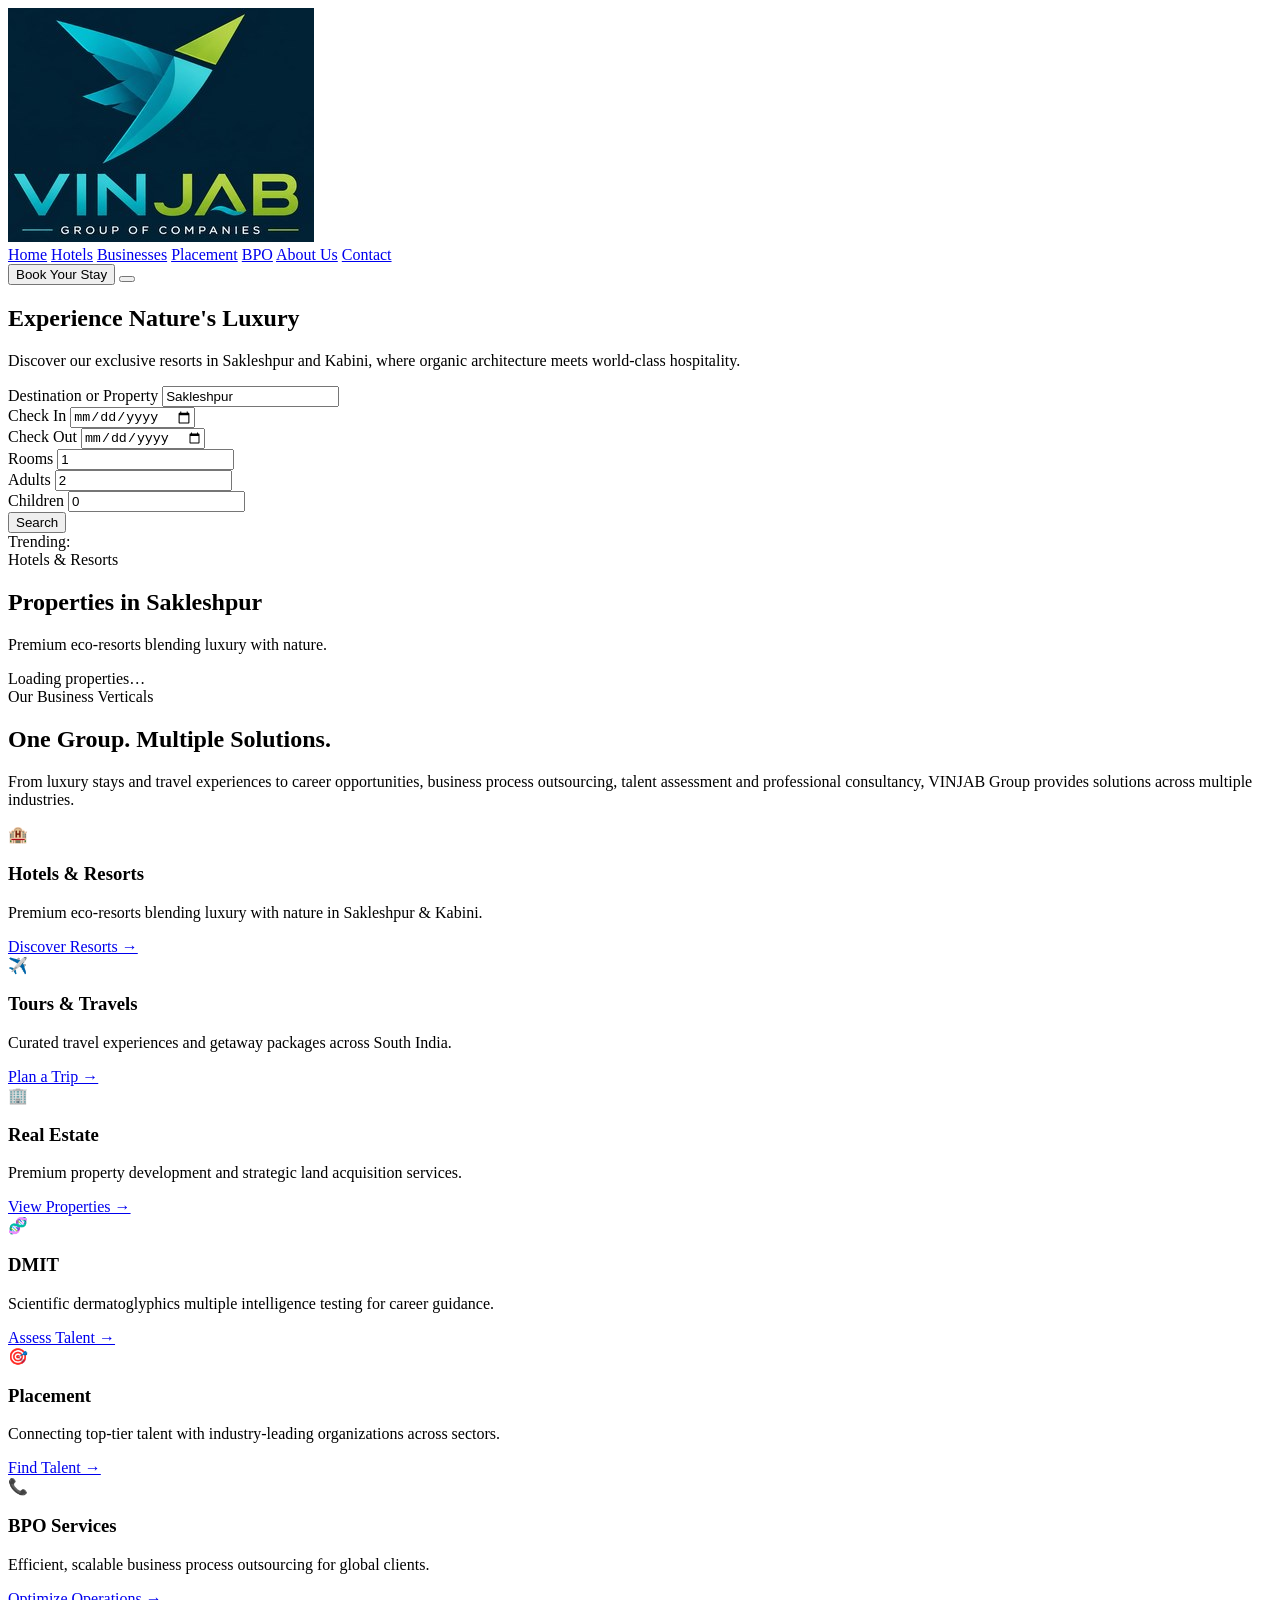
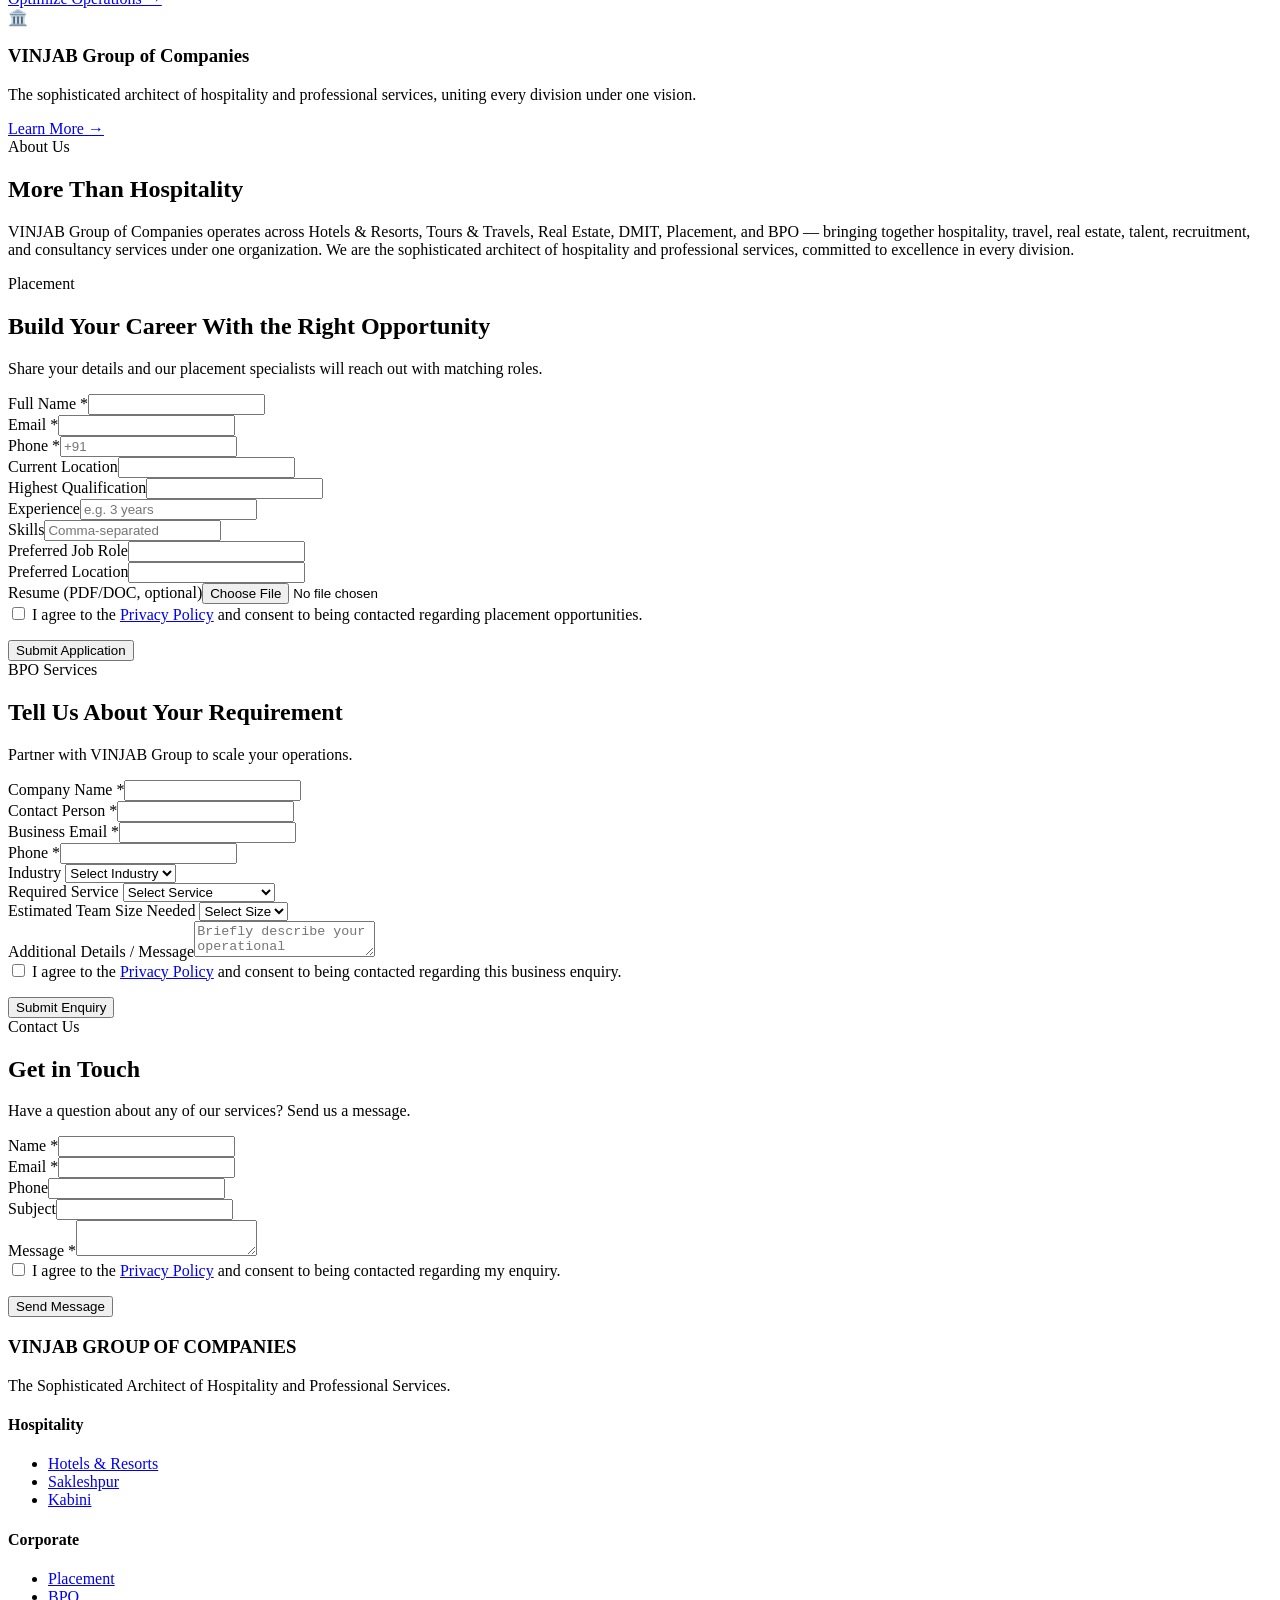
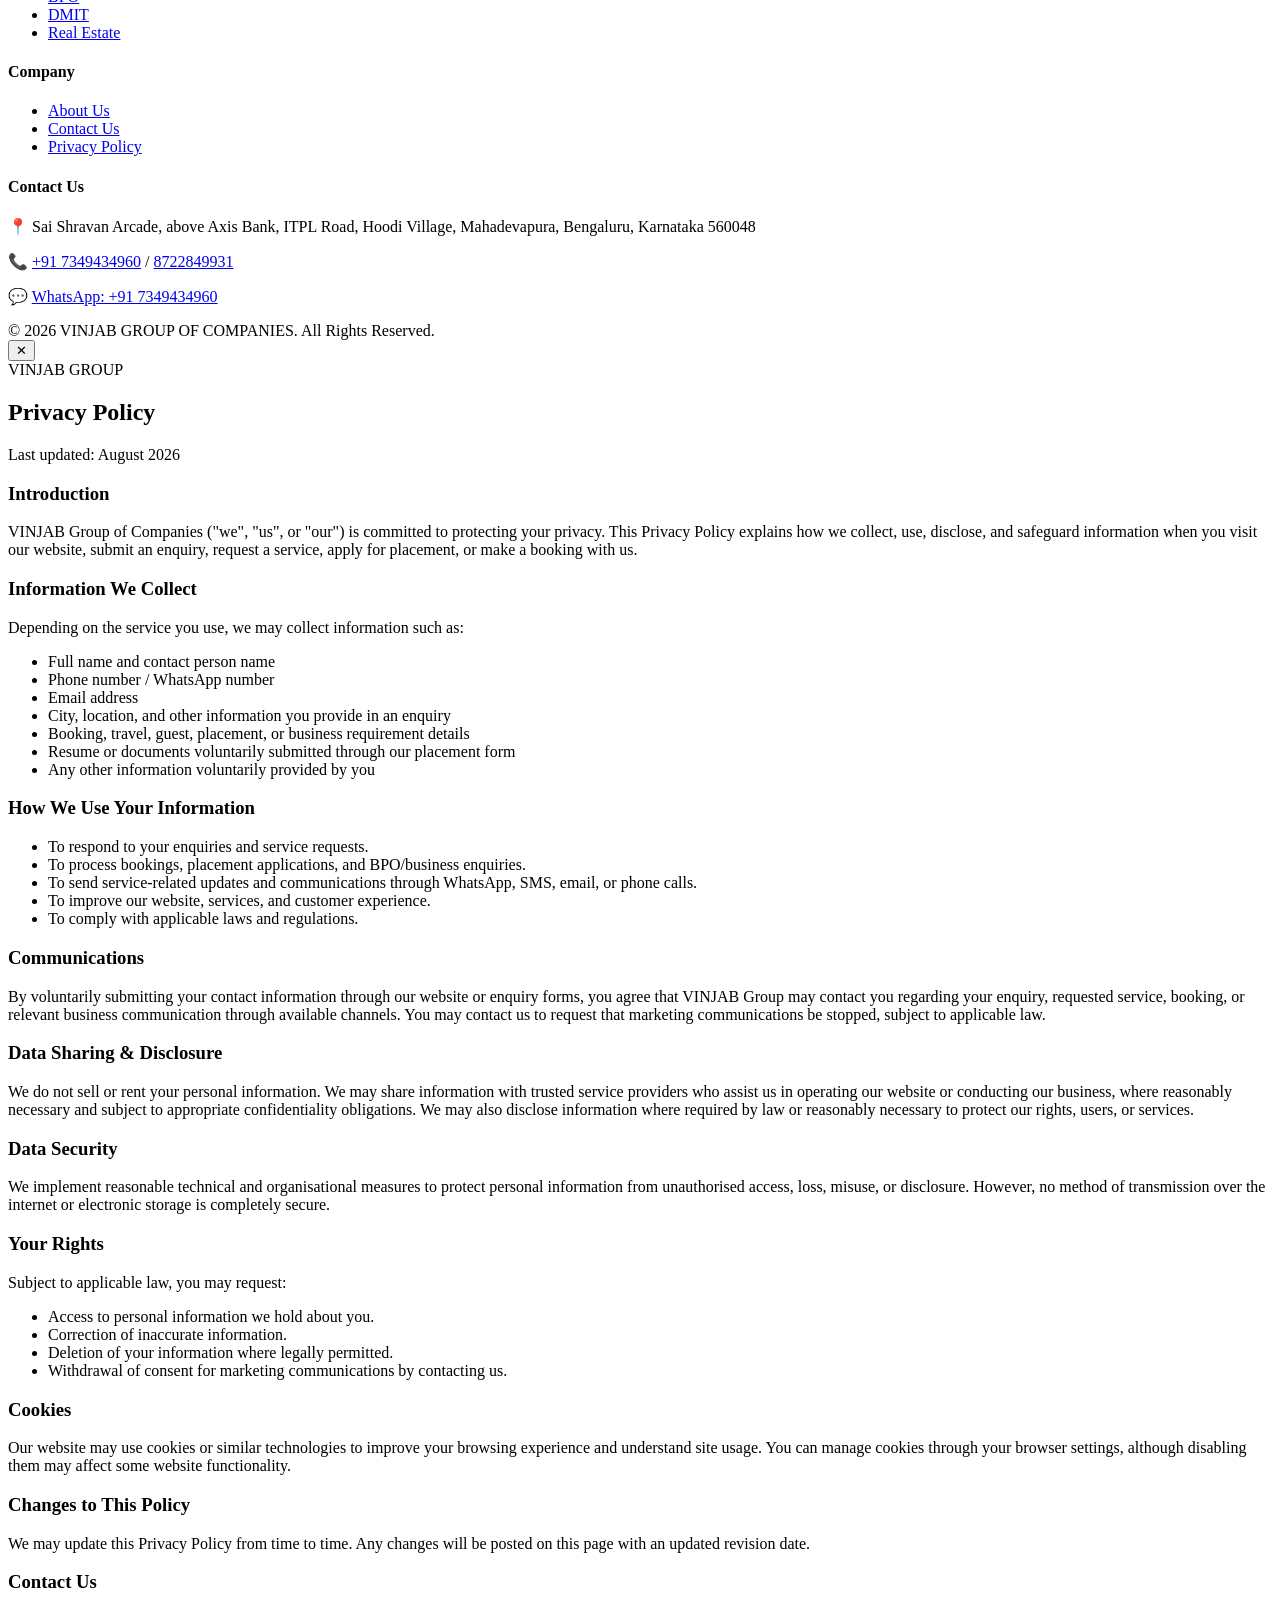
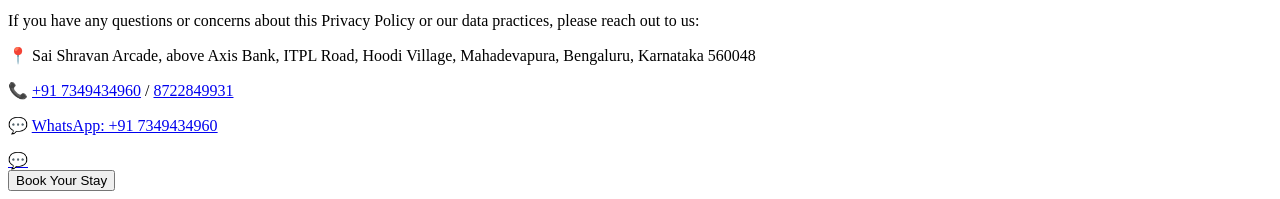
==== index.html @ 4ad4a231 "Stage 1: move frontend to Vercel" ====
<!DOCTYPE html>
<html lang="en">
<head>
  <!-- Basic SEO -->
  <meta charset="utf-8">
  <meta name="viewport" content="width=device-width, initial-scale=1">

  <title>VINJAB Group of Companies | Hotels, Resorts, Placement & BPO</title>

  <meta
    name="description"
    content="VINJAB Group of Companies operates across hotels and resorts, tours and travels, real estate, placement, BPO services and professional solutions."
  >

  <meta name="robots" content="index, follow">

  <!-- Canonical URL -->
  <link rel="canonical" href="https://www.vinjab.com/">


  <!-- VINJAB Favicon -->
<link rel="icon" type="image/png" href="/images/favicon.png">

  <!-- Open Graph -->
  <meta property="og:title" content="VINJAB Group of Companies">
  <meta
    property="og:description"
    content="Hotels, resorts, tours and travels, placement, BPO and professional business services by VINJAB Group of Companies."
  >
  <meta property="og:url" content="https://www.vinjab.com/">
  <meta property="og:type" content="website">

  <!-- Twitter / Social Sharing -->
  <meta name="twitter:card" content="summary">
  <meta name="twitter:title" content="VINJAB Group of Companies">
  <meta
    name="twitter:description"
    content="Hotels, resorts, tours and travels, placement, BPO and professional business services."
  >

  <!-- Organization structured data -->
  <script type="application/ld+json">
  {
    "@context": "https://schema.org",
    "@type": "Organization",
    "name": "VINJAB Group of Companies",
    "url": "https://www.vinjab.com/"
  }
  </script>

  <!-- Fonts -->
  <link rel="preconnect" href="https://fonts.googleapis.com">
  <link
    href="https://fonts.googleapis.com/css2?family=Playfair+Display:wght@500;600;700&family=Inter:wght@400;500;600;700&display=swap"
    rel="stylesheet"
  >

  <link rel="stylesheet" href="/styles.css">
</head>
<body>

  <!-- Hidden fields carrying marketing source/campaign params from doGet() -->
  <input type="hidden" id="urlSource" value="">
  <input type="hidden" id="urlCampaign" value="">

  <!-- ================= HEADER ================= -->
  <header class="site-header">
    <div class="container">      <div class="brand brand-with-logo" aria-label="VINJAB Group of Companies">
        <img
          class="vinjab-header-logo-full"
          src="[data-uri]"
          alt="VINJAB Group of Companies"
          draggable="false">
      </div>
      <nav class="nav-desktop" id="navDesktop">
        <a href="#home" data-section="home" class="active">Home</a>
        <a href="#hotels" data-section="hotels">Hotels</a>
        <a href="#verticals" data-section="verticals">Businesses</a>
        <a href="#placement" data-section="placement">Placement</a>
        <a href="#bpo" data-section="bpo">BPO</a>
        <a href="#about" data-section="about">About Us</a>
        <a href="#contact" data-section="contact">Contact</a>
      </nav>
      <button class="btn btn-primary" id="bookStayBtn">Book Your Stay</button>
      <button class="nav-toggle" id="navToggle" aria-label="Menu"><span></span><span></span><span></span></button>
    </div>
  </header>

  <main>
    <!-- ================= HERO + BOOKING WIDGET ================= -->
    <section class="hero" id="home">
      <div>
        <h1>Experience Nature's Luxury</h1>
        <p class="subtitle">Discover our exclusive resorts in Sakleshpur and Kabini, where organic architecture meets world-class hospitality.</p>
        <form class="booking-widget" id="searchForm" autocomplete="off">
          <div class="field autocomplete-field" style="flex: 1 1 260px;">
            <label for="destinationInput">Destination or Property</label>
            <input type="text" id="destinationInput" name="destinationInput"
                   placeholder="Search Sakleshpur, Kabini, or a property name"
                   value="Sakleshpur">
            <input type="hidden" id="selectedPropertyId" value="">
            <input type="hidden" id="selectedDestination" value="Sakleshpur">
            <div class="autocomplete-dropdown hidden" id="autocompleteDropdown"></div>
          </div>
          <div class="field">
            <label for="checkInInput">Check In</label>
            <input type="date" id="checkInInput" name="checkIn">
          </div>
          <div class="field">
            <label for="checkOutInput">Check Out</label>
            <input type="date" id="checkOutInput" name="checkOut">
          </div>
          <div class="field" style="flex: 0 0 110px;">
            <label for="roomsInput">Rooms</label>
            <input type="number" id="roomsInput" min="1" value="1">
          </div>
          <div class="field" style="flex: 0 0 110px;">
            <label for="adultsInput">Adults</label>
            <input type="number" id="adultsInput" min="1" value="2">
          </div>
          <div class="field" style="flex: 0 0 110px;">
            <label for="childrenInput">Children</label>
            <input type="number" id="childrenInput" min="0" value="0">
          </div>
          <button type="submit" class="btn btn-primary">Search</button>
        </form>
      </div>
    </section>

    <!-- ================= TRENDING SEARCHES ================= -->
    <section class="trending-bar">
      <div class="container">
        <span class="trending-label">Trending:</span>
        <div id="trendingChips"></div>
      </div>
    </section>

    <!-- ================= RESORT RESULTS ================= -->
    <section class="page-section" id="hotels">
      <div class="section-header">
        <span class="eyebrow">Hotels &amp; Resorts</span>
        <h2 id="resultsHeading">Properties in Sakleshpur</h2>
        <p id="resultsSubheading">Premium eco-resorts blending luxury with nature.</p>
      </div>
      <div class="resort-grid" id="resortGrid">
        <div class="empty-state">Loading properties…</div>
      </div>
    </section>

    <!-- ================= BUSINESS VERTICALS ================= -->
    <section class="page-section section-alt" id="verticals">
      <div class="section-header">
        <span class="eyebrow">Our Business Verticals</span>
        <h2>One Group. Multiple Solutions.</h2>
        <p>From luxury stays and travel experiences to career opportunities, business process outsourcing, talent assessment and professional consultancy, VINJAB Group provides solutions across multiple industries.</p>
      </div>
      <div class="bento-grid">
        <div class="bento-card featured">
          <div class="bento-icon">🏨</div>
          <h3>Hotels &amp; Resorts</h3>
          <p>Premium eco-resorts blending luxury with nature in Sakleshpur &amp; Kabini.</p>
          <a class="btn-link" href="#hotels" data-section="hotels">Discover Resorts →</a>
        </div>
        <div class="bento-card">
          <div class="bento-icon">✈️</div>
          <h3>Tours &amp; Travels</h3>
          <p>Curated travel experiences and getaway packages across South India.</p>
          <a class="btn-link" href="#contact" data-service="TOURS_TRAVELS" data-section="contact">Plan a Trip →</a>
        </div>
        <div class="bento-card">
          <div class="bento-icon">🏢</div>
          <h3>Real Estate</h3>
          <p>Premium property development and strategic land acquisition services.</p>
          <a class="btn-link" href="#contact" data-service="REAL_ESTATE" data-section="contact">View Properties →</a>
        </div>
        <div class="bento-card">
          <div class="bento-icon">🧬</div>
          <h3>DMIT</h3>
          <p>Scientific dermatoglyphics multiple intelligence testing for career guidance.</p>
          <a class="btn-link" href="#contact" data-service="DMIT" data-section="contact">Assess Talent →</a>
        </div>
        <div class="bento-card">
          <div class="bento-icon">🎯</div>
          <h3>Placement</h3>
          <p>Connecting top-tier talent with industry-leading organizations across sectors.</p>
          <a class="btn-link" href="#placement" data-section="placement">Find Talent →</a>
        </div>
        <div class="bento-card">
          <div class="bento-icon">📞</div>
          <h3>BPO Services</h3>
          <p>Efficient, scalable business process outsourcing for global clients.</p>
          <a class="btn-link" href="#bpo" data-section="bpo">Optimize Operations →</a>
        </div>
        <div class="bento-card">
          <div class="bento-icon">🏛️</div>
          <h3>VINJAB Group of Companies</h3>
          <p>The sophisticated architect of hospitality and professional services, uniting every division under one vision.</p>
          <a class="btn-link" href="#about" data-section="about">Learn More →</a>
        </div>
      </div>
    </section>

    <!-- ================= ABOUT US ================= -->
    <section class="page-section" id="about">
      <div class="section-header">
        <span class="eyebrow">About Us</span>
        <h2>More Than Hospitality</h2>
        <p>VINJAB Group of Companies operates across Hotels &amp; Resorts, Tours &amp; Travels, Real Estate, DMIT, Placement, and BPO — bringing together hospitality, travel, real estate, talent, recruitment, and consultancy services under one organization. We are the sophisticated architect of hospitality and professional services, committed to excellence in every division.</p>
      </div>
    </section>

    <!-- ================= PLACEMENT LEAD FORM ================= -->
    <section class="page-section section-alt" id="placement">
      <div class="section-header">
        <span class="eyebrow">Placement</span>
        <h2>Build Your Career With the Right Opportunity</h2>
        <p>Share your details and our placement specialists will reach out with matching roles.</p>
      </div>
      <form class="form-card" id="placementForm">
        <div class="form-grid">
          <div class="form-group"><label>Full Name *</label><input type="text" name="fullName" required></div>
          <div class="form-group"><label>Email *</label><input type="email" name="email" required></div>
          <div class="form-group"><label>Phone *</label><input type="tel" name="phone" placeholder="+91" required></div>
          <div class="form-group"><label>Current Location</label><input type="text" name="currentLocation"></div>
          <div class="form-group"><label>Highest Qualification</label><input type="text" name="qualification"></div>
          <div class="form-group"><label>Experience</label><input type="text" name="experience" placeholder="e.g. 3 years"></div>
          <div class="form-group full"><label>Skills</label><input type="text" name="skills" placeholder="Comma-separated"></div>
          <div class="form-group"><label>Preferred Job Role</label><input type="text" name="preferredRole"></div>
          <div class="form-group"><label>Preferred Location</label><input type="text" name="preferredLocation"></div>
          <div class="form-group full"><label>Resume (PDF/DOC, optional)</label><input type="file" name="resume" accept=".pdf,.doc,.docx"></div>
        </div>
        <div class="form-error" id="placementError"></div>
        <div class="consent-row">
          <input type="checkbox" id="placementPrivacyConsent" name="privacyConsent" required>
          <label for="placementPrivacyConsent">
            I agree to the <a href="#privacy-policy" class="privacy-link js-open-privacy">Privacy Policy</a> and consent to being contacted regarding placement opportunities.
          </label>
        </div>
        <button type="submit" class="btn btn-primary btn-block btn-lg" style="margin-top:16px;">Submit Application</button>
      </form>
    </section>

    <!-- ================= BPO LEAD FORM ================= -->
    <section class="page-section" id="bpo">
      <div class="section-header">
        <span class="eyebrow">BPO Services</span>
        <h2>Tell Us About Your Requirement</h2>
        <p>Partner with VINJAB Group to scale your operations.</p>
      </div>
      <form class="form-card" id="bpoForm">
        <div class="form-grid">
          <div class="form-group"><label>Company Name *</label><input type="text" name="companyName" required></div>
          <div class="form-group"><label>Contact Person *</label><input type="text" name="contactPerson" required></div>
          <div class="form-group"><label>Business Email *</label><input type="email" name="businessEmail" required></div>
          <div class="form-group"><label>Phone *</label><input type="tel" name="phone" required></div>
          <div class="form-group">
            <label>Industry</label>
            <select name="industry">
              <option value="">Select Industry</option>
              <option>Retail</option><option>Healthcare</option><option>Finance</option>
              <option>Technology</option><option>Hospitality</option><option>Other</option>
            </select>
          </div>
          <div class="form-group">
            <label>Required Service</label>
            <select name="requiredService">
              <option value="">Select Service</option>
              <option>Customer Support</option><option>Voice Process</option>
              <option>Non-Voice Process</option><option>Back Office</option>
              <option>Data Processing</option><option>Process Management</option>
            </select>
          </div>
          <div class="form-group full">
            <label>Estimated Team Size Needed</label>
            <select name="teamSize">
              <option value="">Select Size</option>
              <option>1–5</option><option>6–20</option><option>21–50</option><option>50+</option>
            </select>
          </div>
          <div class="form-group full"><label>Additional Details / Message</label><textarea name="message" placeholder="Briefly describe your operational challenges and objectives..."></textarea></div>
        </div>
        <div class="form-error" id="bpoError"></div>
        <div class="consent-row">
          <input type="checkbox" id="bpoPrivacyConsent" name="privacyConsent" required>
          <label for="bpoPrivacyConsent">
            I agree to the <a href="#privacy-policy" class="privacy-link js-open-privacy">Privacy Policy</a> and consent to being contacted regarding this business enquiry.
          </label>
        </div>
        <button type="submit" class="btn btn-primary btn-block btn-lg" style="margin-top:16px;">Submit Enquiry</button>
      </form>
    </section>

    <!-- ================= CONTACT US ================= -->
    <section class="page-section section-alt" id="contact">
      <div class="section-header">
        <span class="eyebrow">Contact Us</span>
        <h2>Get in Touch</h2>
        <p>Have a question about any of our services? Send us a message.</p>
      </div>
      <form class="form-card" id="contactForm">
        <div class="form-grid">
          <div class="form-group"><label>Name *</label><input type="text" name="name" required></div>
          <div class="form-group"><label>Email *</label><input type="email" name="email" required></div>
          <div class="form-group"><label>Phone</label><input type="tel" name="phone"></div>
          <div class="form-group"><label>Subject</label><input type="text" name="subject"></div>
          <div class="form-group full"><label>Message *</label><textarea name="message" required></textarea></div>
        </div>
        <div class="form-error" id="contactError"></div>
        <div class="consent-row">
          <input type="checkbox" id="contactPrivacyConsent" name="privacyConsent" required>
          <label for="contactPrivacyConsent">
            I agree to the <a href="#privacy-policy" class="privacy-link js-open-privacy">Privacy Policy</a> and consent to being contacted regarding my enquiry.
          </label>
        </div>
        <button type="submit" class="btn btn-primary btn-block btn-lg" style="margin-top:16px;">Send Message</button>
      </form>
    </section>
  </main>

  <!-- ================= FOOTER ================= -->
  <footer class="site-footer">
    <div class="footer-grid">
      <div class="footer-brand">
        <h3>VINJAB GROUP OF COMPANIES</h3>
        <p>The Sophisticated Architect of Hospitality and Professional Services.</p>
      </div>

      <div>
        <h4>Hospitality</h4>
        <ul>
          <li><a href="#hotels" data-section="hotels">Hotels &amp; Resorts</a></li>
          <li><a href="#hotels" data-section="hotels" data-destination="Sakleshpur">Sakleshpur</a></li>
          <li><a href="#hotels" data-section="hotels" data-destination="Kabini">Kabini</a></li>
        </ul>
      </div>

      <div>
        <h4>Corporate</h4>
        <ul>
          <li><a href="#placement" data-section="placement">Placement</a></li>
          <li><a href="#bpo" data-section="bpo">BPO</a></li>
          <li><a href="#verticals" data-section="verticals">DMIT</a></li>
          <li><a href="#verticals" data-section="verticals">Real Estate</a></li>
        </ul>
      </div>

      <div>
        <h4>Company</h4>
        <ul>
          <li><a href="#about" data-section="about">About Us</a></li>
          <li><a href="#contact" data-section="contact">Contact Us</a></li>
          <li><a href="#privacy-policy" class="js-open-privacy">Privacy Policy</a></li>
        </ul>
      </div>

      <div class="footer-contact">
        <h4>Contact Us</h4>
        <p><span class="footer-contact-icon">📍</span> Sai Shravan Arcade, above Axis Bank, ITPL Road, Hoodi Village, Mahadevapura, Bengaluru, Karnataka 560048</p>
        <p><span class="footer-contact-icon">📞</span> <a href="tel:+917349434960">+91 7349434960</a> / <a href="tel:+918722849931">8722849931</a></p>
        <p><span class="footer-contact-icon">💬</span> <a href="https://wa.me/917349434960" target="_blank" rel="noopener">WhatsApp: +91 7349434960</a></p>
      </div>
    </div>

    <div class="footer-bottom">© 2026 VINJAB GROUP OF COMPANIES. All Rights Reserved.</div>
  </footer>

  <!-- ================= PRIVACY POLICY MODAL ================= -->
  <div class="privacy-modal-overlay hidden" id="privacyModalOverlay" role="dialog" aria-modal="true" aria-labelledby="privacyModalTitle">
    <div class="privacy-modal">
      <button class="privacy-modal-close" id="closePrivacyModal" aria-label="Close Privacy Policy">✕</button>

      <div class="privacy-modal-header">
        <span class="eyebrow">VINJAB GROUP</span>
        <h2 id="privacyModalTitle">Privacy Policy</h2>
        <p>Last updated: August 2026</p>
      </div>

      <div class="privacy-content">
        <section>
          <h3>Introduction</h3>
          <p>
            VINJAB Group of Companies ("we", "us", or "our") is committed to protecting your privacy.
            This Privacy Policy explains how we collect, use, disclose, and safeguard information when
            you visit our website, submit an enquiry, request a service, apply for placement, or make
            a booking with us.
          </p>
        </section>

        <section>
          <h3>Information We Collect</h3>
          <p>Depending on the service you use, we may collect information such as:</p>
          <ul>
            <li>Full name and contact person name</li>
            <li>Phone number / WhatsApp number</li>
            <li>Email address</li>
            <li>City, location, and other information you provide in an enquiry</li>
            <li>Booking, travel, guest, placement, or business requirement details</li>
            <li>Resume or documents voluntarily submitted through our placement form</li>
            <li>Any other information voluntarily provided by you</li>
          </ul>
        </section>

        <section>
          <h3>How We Use Your Information</h3>
          <ul>
            <li>To respond to your enquiries and service requests.</li>
            <li>To process bookings, placement applications, and BPO/business enquiries.</li>
            <li>To send service-related updates and communications through WhatsApp, SMS, email, or phone calls.</li>
            <li>To improve our website, services, and customer experience.</li>
            <li>To comply with applicable laws and regulations.</li>
          </ul>
        </section>

        <section>
          <h3>Communications</h3>
          <p>
            By voluntarily submitting your contact information through our website or enquiry forms,
            you agree that VINJAB Group may contact you regarding your enquiry, requested service,
            booking, or relevant business communication through available channels. You may contact
            us to request that marketing communications be stopped, subject to applicable law.
          </p>
        </section>

        <section>
          <h3>Data Sharing &amp; Disclosure</h3>
          <p>
            We do not sell or rent your personal information. We may share information with trusted
            service providers who assist us in operating our website or conducting our business,
            where reasonably necessary and subject to appropriate confidentiality obligations.
            We may also disclose information where required by law or reasonably necessary to protect
            our rights, users, or services.
          </p>
        </section>

        <section>
          <h3>Data Security</h3>
          <p>
            We implement reasonable technical and organisational measures to protect personal
            information from unauthorised access, loss, misuse, or disclosure. However, no method of
            transmission over the internet or electronic storage is completely secure.
          </p>
        </section>

        <section>
          <h3>Your Rights</h3>
          <p>Subject to applicable law, you may request:</p>
          <ul>
            <li>Access to personal information we hold about you.</li>
            <li>Correction of inaccurate information.</li>
            <li>Deletion of your information where legally permitted.</li>
            <li>Withdrawal of consent for marketing communications by contacting us.</li>
          </ul>
        </section>

        <section>
          <h3>Cookies</h3>
          <p>
            Our website may use cookies or similar technologies to improve your browsing experience
            and understand site usage. You can manage cookies through your browser settings, although
            disabling them may affect some website functionality.
          </p>
        </section>

        <section>
          <h3>Changes to This Policy</h3>
          <p>
            We may update this Privacy Policy from time to time. Any changes will be posted on this
            page with an updated revision date.
          </p>
        </section>

        <section class="privacy-contact-box">
          <h3>Contact Us</h3>
          <p>If you have any questions or concerns about this Privacy Policy or our data practices, please reach out to us:</p>
          <p>📍 Sai Shravan Arcade, above Axis Bank, ITPL Road, Hoodi Village, Mahadevapura, Bengaluru, Karnataka 560048</p>
          <p>📞 <a href="tel:+917349434960">+91 7349434960</a> / <a href="tel:+918722849931">8722849931</a></p>
          <p>💬 <a href="https://wa.me/917349434960" target="_blank" rel="noopener">WhatsApp: +91 7349434960</a></p>
        </section>
      </div>
    </div>
  </div>

  <!-- ================= WHATSAPP FAB ================= -->
  <a class="whatsapp-fab" id="whatsappFab" href="#" target="_blank" rel="noopener" aria-label="Chat on WhatsApp">💬</a>

  <!-- ================= STICKY MOBILE CTA ================= -->
  <div class="sticky-cta">
    <button class="btn btn-primary btn-block" id="stickyBookBtn">Book Your Stay</button>
  </div>

  <!-- ================= RESORT DETAILS MODAL ================= -->
  <div class="modal-overlay hidden" id="resortModalOverlay">
    <div class="modal" id="resortModal"></div>
  </div>

  <!-- ================= BOOKING FLOW MODAL ================= -->
  <div class="modal-overlay hidden" id="bookingModalOverlay">
    <div class="modal" id="bookingModal"></div>
  </div>

  <div id="toastContainer"></div>

  <script src="/app.js" defer></script>
</body>
</html>
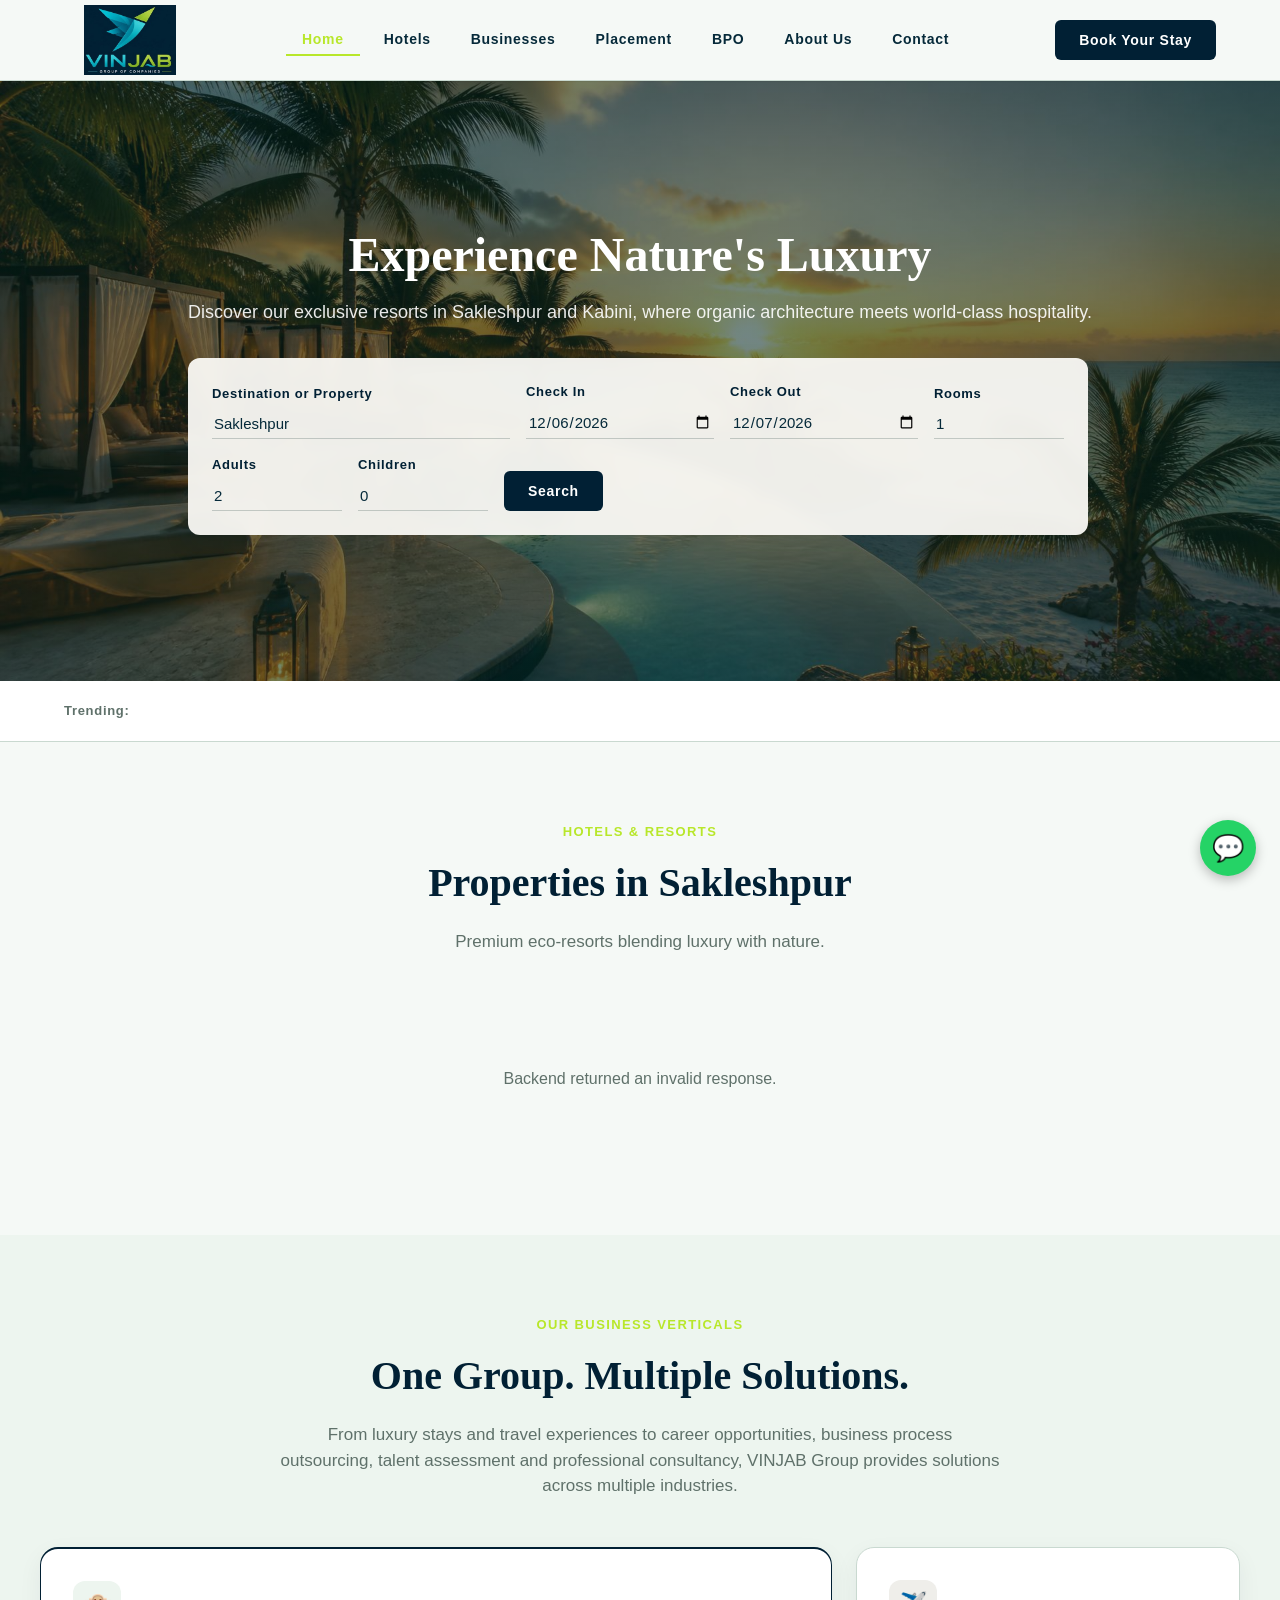
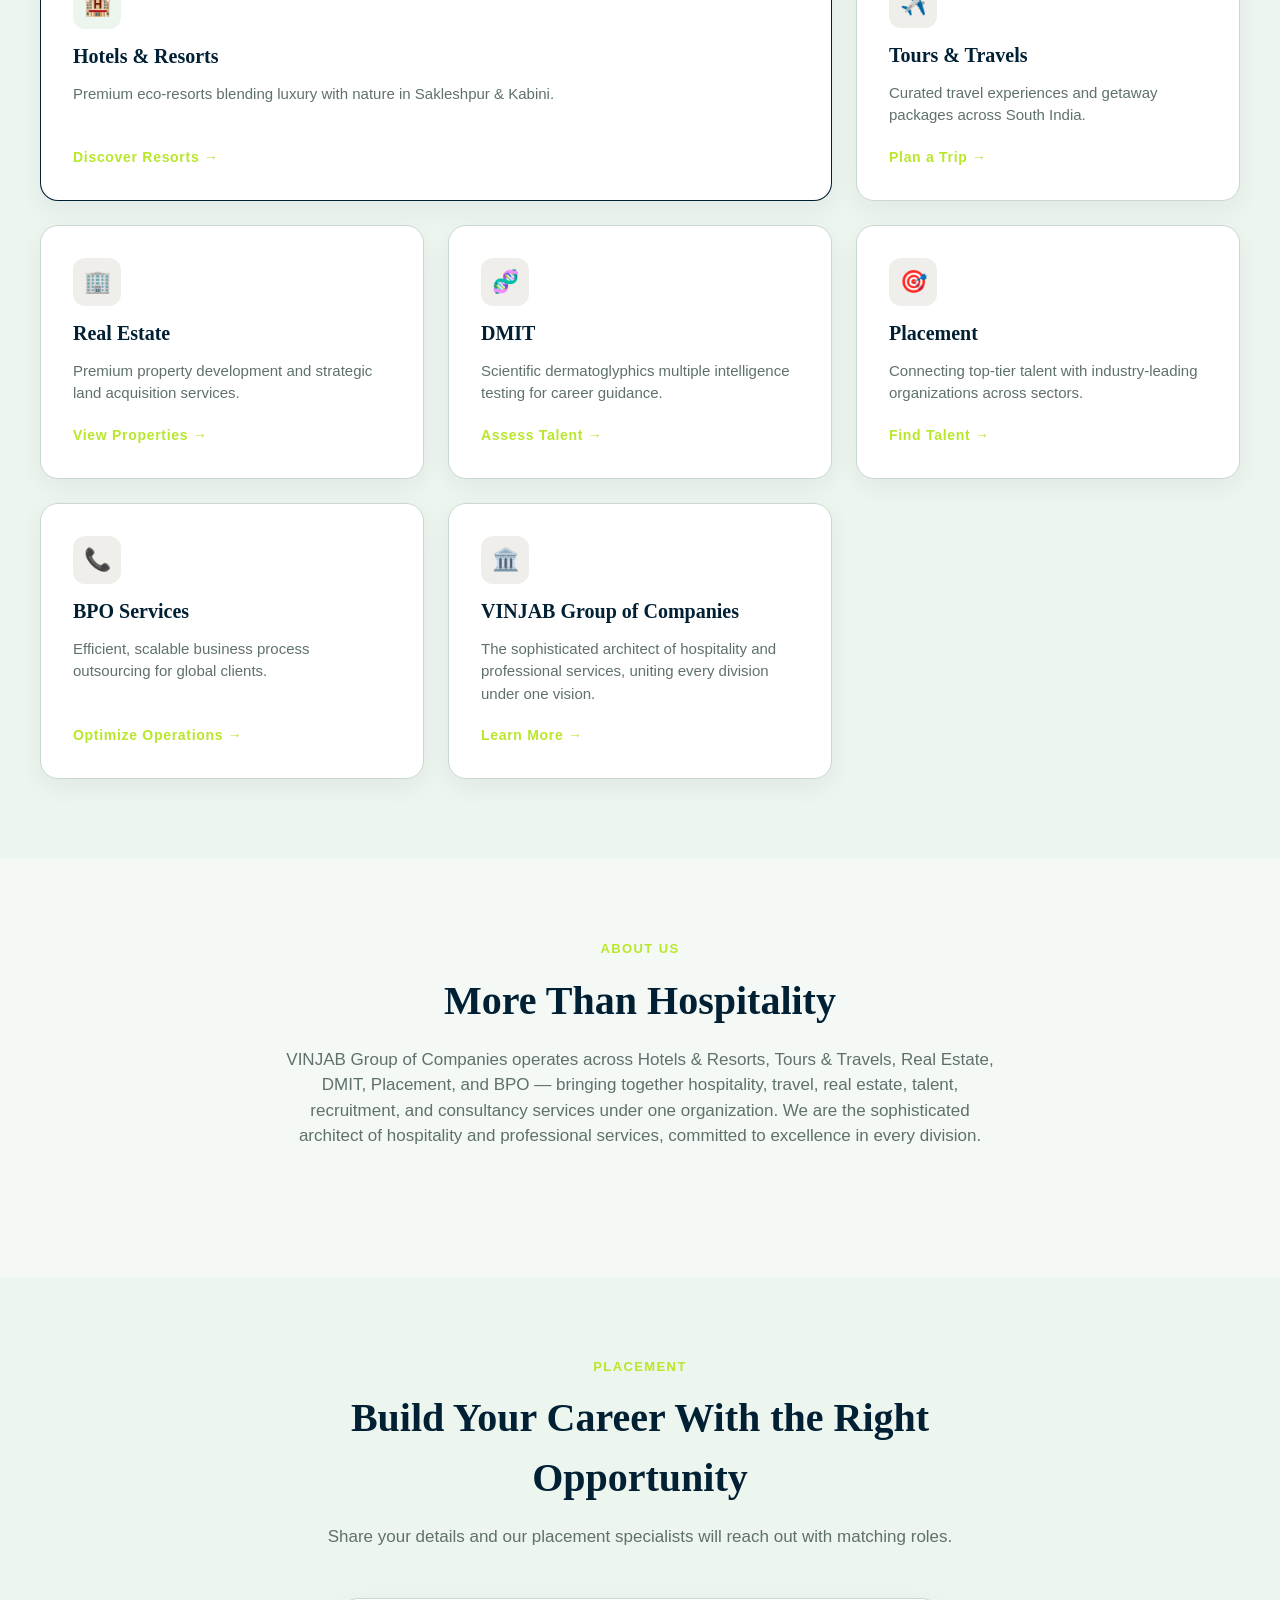
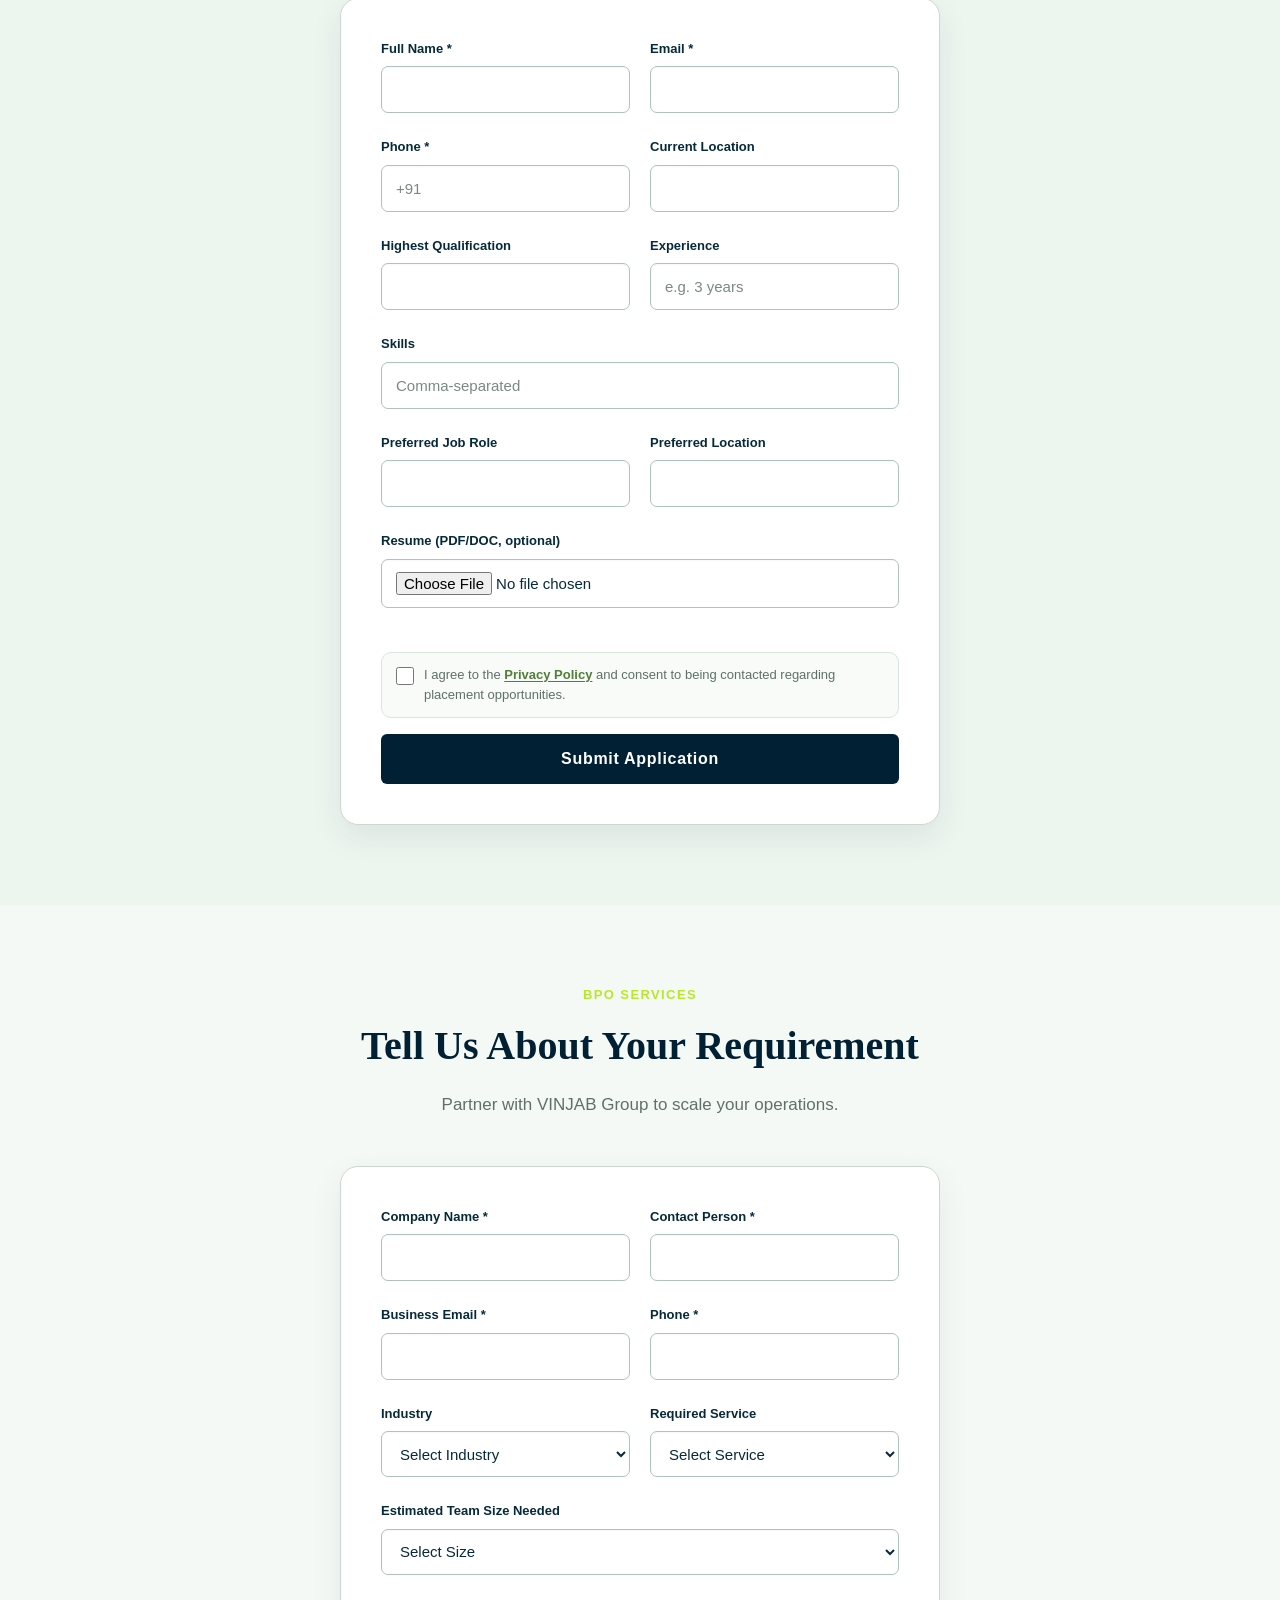
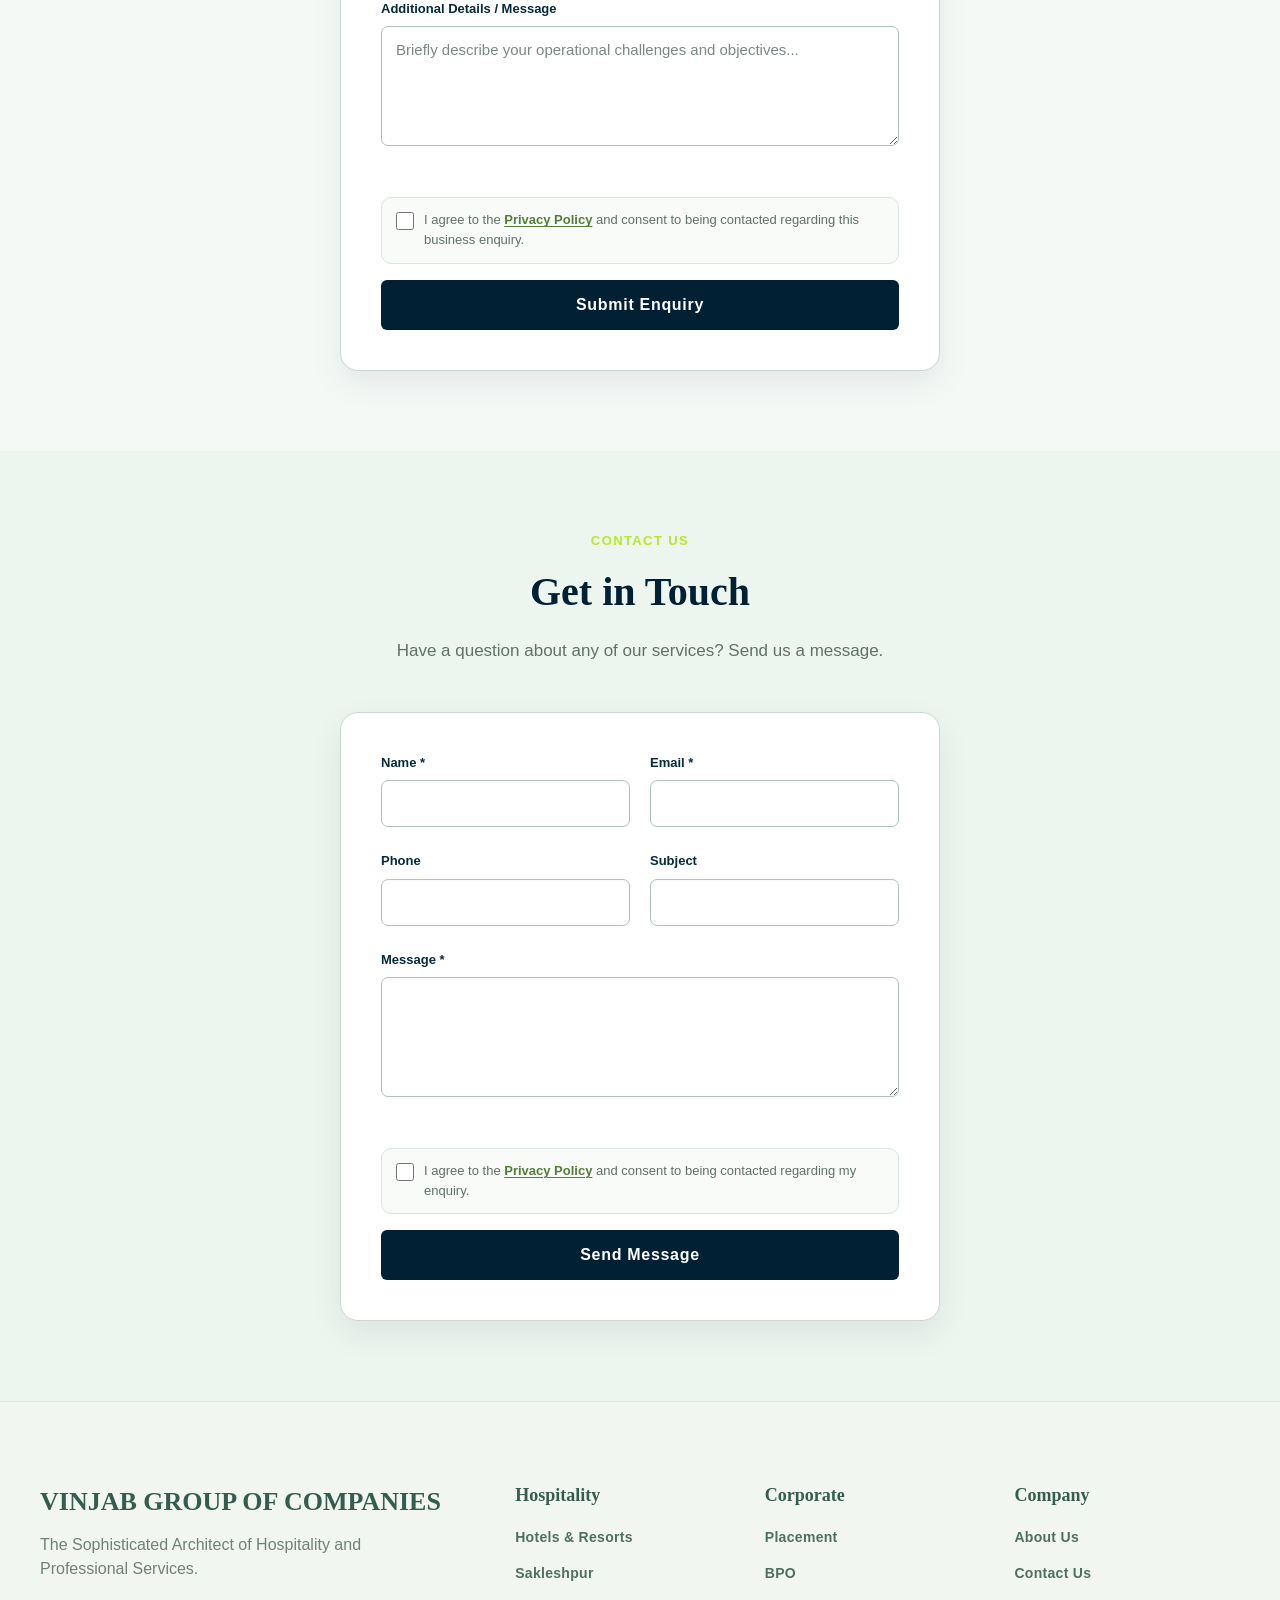
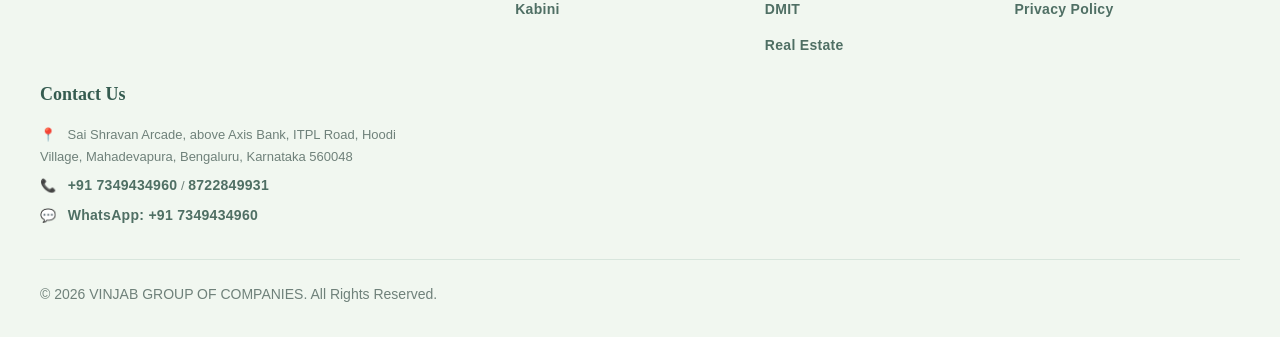
==== commit 44b63fbf: "Update index.html" ====
--- a/index.html
+++ b/index.html
@@ -19,7 +19,9 @@
 
 
   <!-- VINJAB Favicon -->
-<link rel="icon" type="image/png" href="/images/favicon.png">
+
+<link rel="icon" type="image/png" href="/favicon.png">
+<link rel="shortcut icon" type="image/png" href="/favicon.png">
 
   <!-- Open Graph -->
   <meta property="og:title" content="VINJAB Group of Companies">
--- a/styles.css
+++ b/styles.css
@@ -0,0 +1,1475 @@
+  :root {
+    --color-primary: #012034;
+    --color-primary-dark: #001522;
+
+    --color-cyan: #16D9E5;
+    --color-lime: #B8E72A;
+
+    --color-accent: #B8E72A;
+
+    --color-bg: #F5F9F6;
+    --color-surface: #FFFFFF;
+
+    --color-text: #062A3A;
+    --color-text-soft: #5F716A;
+
+    --color-border: #C9D9D0;
+
+    --success: #168A62;
+    --danger: #C0392B;
+
+    --font-heading: 'Playfair Display', Georgia, serif;
+    --font-body: 'Montserrat', Arial, sans-serif;
+
+    --bg-page: #F5F9F6;
+    --bg-section: #EDF5EF;
+    --white: #FFFFFF;
+    --border-color: #C9D9D0;
+
+    --radius-sm: 6px;
+    --radius-md: 12px;
+    --radius-lg: 18px;
+
+    --max-width: 1200px;
+
+    --shadow-card: 0 8px 24px rgba(6,42,58,0.06);
+    --shadow-widget: 0 10px 30px rgba(6,42,58,0.08);
+  }
+
+  * {
+    box-sizing: border-box;
+  }
+
+  html,
+  body {
+    margin: 0;
+    padding: 0;
+    background: var(--bg-page);
+    color: var(--color-text);
+    font-family: var(--font-body);
+    font-size: 16px;
+    line-height: 1.5;
+    -webkit-font-smoothing: antialiased;
+  }
+
+  h1,
+  h2,
+  h3,
+  h4 {
+    font-family: var(--font-heading);
+    color: var(--color-primary);
+    margin: 0;
+    font-weight: 600;
+  }
+
+  p {
+    margin: 0;
+  }
+
+  a {
+    text-decoration: none;
+    color: inherit;
+  }
+
+  button {
+    font-family: var(--font-body);
+    cursor: pointer;
+    border: none;
+  }
+
+  img {
+    max-width: 100%;
+    display: block;
+  }
+
+  .container {
+    max-width: var(--max-width);
+    margin: 0 auto;
+    padding: 0 24px;
+  }
+
+  .hidden {
+    display: none !important;
+  }
+
+  .visually-hidden {
+    position: absolute;
+    width: 1px;
+    height: 1px;
+    overflow: hidden;
+    clip: rect(0 0 0 0);
+  }
+
+  /* ---------- Buttons ---------- */
+
+  .btn {
+    display: inline-flex;
+    align-items: center;
+    justify-content: center;
+    gap: 8px;
+    padding: 12px 24px;
+    border-radius: var(--radius-sm);
+    font-weight: 600;
+    font-size: 14px;
+    letter-spacing: 0.7px;
+    transition: opacity 0.15s ease, transform 0.1s ease;
+  }
+
+  .btn:active {
+    transform: scale(0.98);
+  }
+
+  .btn-primary {
+    background: var(--color-primary);
+    color: var(--white);
+  }
+
+  .btn-primary:hover {
+    opacity: 0.92;
+  }
+
+  .btn-primary:disabled {
+    opacity: 0.5;
+    cursor: not-allowed;
+  }
+
+  .btn-outline {
+    background: transparent;
+    color: var(--color-primary);
+    border: 1px solid var(--border-color);
+  }
+
+  .btn-outline:hover {
+    background: rgba(1, 38, 31, 0.05);
+  }
+
+  .btn-link {
+    background: none;
+    color: var(--color-accent);
+    font-weight: 600;
+    font-size: 14px;
+    letter-spacing: 0.7px;
+    padding: 0;
+  }
+
+  .btn-block {
+    width: 100%;
+  }
+
+  .btn-lg {
+    padding: 16px 32px;
+    font-size: 16px;
+  }
+
+  /* ---------- Header ---------- */
+
+  .site-header {
+    position: sticky;
+    top: 0;
+    z-index: 100;
+    background: var(--bg-page);
+    border-bottom: 1px solid var(--border-color);
+    box-shadow: 0 1px 1px rgba(0,0,0,0.05);
+  }
+
+  .site-header .container {
+    height: 80px;
+    display: flex;
+    align-items: center;
+    justify-content: space-between;
+  }
+
+  .brand {
+    font-family: var(--font-heading);
+    font-weight: 600;
+    font-size: 20px;
+    color: var(--color-primary);
+    letter-spacing: -0.5px;
+  }
+
+  .brand-mark {
+    color: var(--color-accent);
+  }
+
+  .nav-desktop {
+    display: flex;
+    align-items: center;
+    gap: 8px;
+  }
+
+  .nav-desktop a {
+    padding: 4px 16px;
+    font-weight: 600;
+    font-size: 14px;
+    letter-spacing: 0.7px;
+    color: var(--color-text);
+    border-bottom: 2px solid transparent;
+    cursor: pointer;
+  }
+
+  .nav-desktop a.active {
+    color: var(--color-accent);
+    border-bottom-color: var(--color-accent);
+  }
+
+  .nav-desktop a:hover {
+    color: var(--color-accent);
+  }
+
+  .nav-toggle {
+    display: none;
+    background: none;
+    padding: 8px;
+  }
+
+  .nav-toggle span {
+    display: block;
+    width: 22px;
+    height: 2px;
+    background: var(--color-primary);
+    margin: 4px 0;
+  }
+
+  /* ---------- Hero + Booking Widget ---------- */
+
+  .hero {
+    position: relative;
+    min-height: 600px;
+    display: flex;
+    align-items: center;
+    justify-content: center;
+
+    /*
+     * VINJAB hero image
+     * Image location in GitHub:
+     * /images/hero.jpg
+     */
+    background:
+      linear-gradient(
+        rgba(1, 38, 31, 0.55),
+        rgba(1, 38, 31, 0.55)
+      ),
+      url('/images/hero.jpg') center/cover no-repeat;
+
+    text-align: center;
+    padding: 48px 24px;
+  }
+
+  .hero h1 {
+    color: var(--white);
+    font-size: 48px;
+    line-height: 1.15;
+    font-weight: 700;
+  }
+
+  .hero .subtitle {
+    color: rgba(255,255,255,0.9);
+    font-size: 18px;
+    margin-top: 16px;
+  }
+
+  .booking-widget {
+    margin-top: 32px;
+    background: rgba(250,249,245,0.95);
+    backdrop-filter: blur(6px);
+    border-radius: var(--radius-md);
+    box-shadow: var(--shadow-widget);
+    display: flex;
+    flex-wrap: wrap;
+    gap: 16px;
+    align-items: flex-end;
+    padding: 24px;
+    max-width: 900px;
+  }
+
+  .field {
+    display: flex;
+    flex-direction: column;
+    gap: 8px;
+    text-align: left;
+    flex: 1 1 150px;
+    min-width: 130px;
+  }
+
+  .field label {
+    font-weight: 600;
+    font-size: 13px;
+    letter-spacing: 0.7px;
+    color: var(--color-primary);
+  }
+
+  .field select,
+  .field input {
+    border: none;
+    border-bottom: 1px solid rgba(1,38,31,0.2);
+    background: transparent;
+    padding: 4px 2px 6px;
+    font-size: 15px;
+    color: var(--color-text);
+    font-family: var(--font-body);
+    outline: none;
+  }
+
+  .field select:focus,
+  .field input:focus {
+    border-bottom-color: var(--color-accent);
+  }
+
+  /* ---------- Autocomplete dropdown ---------- */
+
+  .autocomplete-field {
+    position: relative;
+  }
+
+  .autocomplete-dropdown {
+    position: absolute;
+    top: calc(100% + 6px);
+    left: 0;
+    right: 0;
+    z-index: 50;
+    background: var(--white);
+    border: 1px solid var(--border-color);
+    border-radius: var(--radius-md);
+    box-shadow: var(--shadow-widget);
+    max-height: 320px;
+    overflow-y: auto;
+    text-align: left;
+  }
+
+  .autocomplete-item {
+    padding: 12px 16px;
+    cursor: pointer;
+    border-bottom: 1px solid var(--bg-section);
+  }
+
+  .autocomplete-item:last-child {
+    border-bottom: none;
+  }
+
+  .autocomplete-item:hover,
+  .autocomplete-item.highlighted {
+    background: var(--bg-section);
+  }
+
+  .autocomplete-item .name {
+    font-weight: 600;
+    color: var(--color-primary);
+    font-size: 15px;
+  }
+
+  .autocomplete-item .meta {
+    font-size: 13px;
+    color: var(--color-text-soft);
+    margin-top: 2px;
+  }
+
+  .autocomplete-empty {
+    padding: 14px 16px;
+    font-size: 14px;
+    color: var(--color-text-soft);
+  }
+
+  /* ---------- Trending chips ---------- */
+
+  .trending-bar {
+    background: var(--white);
+    padding: 20px 0;
+    border-bottom: 1px solid var(--border-color);
+  }
+
+  .trending-bar .container {
+    display: flex;
+    gap: 12px;
+    flex-wrap: wrap;
+    align-items: center;
+  }
+
+  .trending-label {
+    font-weight: 600;
+    font-size: 13px;
+    letter-spacing: 0.7px;
+    color: var(--color-text-soft);
+    margin-right: 4px;
+  }
+
+  .chip {
+    padding: 8px 18px;
+    border-radius: 100px;
+    border: 1px solid var(--border-color);
+    font-size: 14px;
+    font-weight: 600;
+    color: var(--color-text);
+    background: var(--white);
+  }
+
+  .chip.active {
+    background: var(--color-primary);
+    border-color: var(--color-primary);
+    color: var(--white);
+  }
+
+  .chip:hover:not(.active) {
+    border-color: var(--color-accent);
+    color: var(--color-accent);
+  }
+
+  /* ---------- Section shells ---------- */
+
+  section.page-section {
+    padding: 80px 24px;
+  }
+
+  .section-alt {
+    background: var(--bg-section);
+  }
+
+  .section-header {
+    max-width: 720px;
+    margin: 0 auto 48px;
+    text-align: center;
+  }
+
+  .eyebrow {
+    font-weight: 600;
+    font-size: 13px;
+    letter-spacing: 1.4px;
+    text-transform: uppercase;
+    color: var(--color-accent);
+    display: block;
+    margin-bottom: 12px;
+  }
+
+  .section-header h2 {
+    font-size: 40px;
+  }
+
+  .section-header p {
+    color: var(--color-text-soft);
+    font-size: 17px;
+    margin-top: 16px;
+  }
+
+  /* ---------- Resort grid + cards ---------- */
+
+  .resort-grid {
+    display: grid;
+    grid-template-columns: repeat(auto-fill, minmax(320px, 1fr));
+    gap: 24px;
+    max-width: var(--max-width);
+    margin: 0 auto;
+  }
+
+  .resort-card {
+    background: var(--white);
+    border: 1px solid var(--border-color);
+    border-radius: var(--radius-lg);
+    overflow: hidden;
+    box-shadow: var(--shadow-card);
+    display: flex;
+    flex-direction: column;
+  }
+
+  .resort-card .thumb {
+    height: 200px;
+    background: var(--bg-section) center/cover no-repeat;
+    position: relative;
+  }
+
+  .resort-card .thumb .badge {
+    position: absolute;
+    top: 12px;
+    left: 12px;
+    background: rgba(1,38,31,0.85);
+    color: var(--white);
+    font-size: 12px;
+    font-weight: 600;
+    padding: 4px 10px;
+    border-radius: 100px;
+  }
+
+  .resort-card .body {
+    padding: 20px;
+    display: flex;
+    flex-direction: column;
+    gap: 8px;
+    flex: 1;
+  }
+
+  .resort-card h3 {
+    font-size: 20px;
+  }
+
+  .resort-card .location {
+    color: var(--color-text-soft);
+    font-size: 14px;
+  }
+
+  .resort-card .price {
+    margin-top: auto;
+    display: flex;
+    align-items: baseline;
+    gap: 6px;
+    padding-top: 8px;
+  }
+
+  .resort-card .price strong {
+    font-size: 20px;
+    color: var(--color-primary);
+    font-family: var(--font-heading);
+  }
+
+  .resort-card .price span {
+    font-size: 13px;
+    color: var(--color-text-soft);
+  }
+
+  .resort-card .price.no-price strong {
+    font-size: 16px;
+    color: var(--color-accent);
+    font-family: var(--font-body);
+    font-weight: 700;
+  }
+
+  .resort-card .rating {
+    font-size: 13px;
+    color: var(--color-accent);
+    font-weight: 600;
+  }
+
+  .resort-card .amenities {
+    display: flex;
+    flex-wrap: wrap;
+    gap: 6px;
+    margin-top: 4px;
+  }
+
+  .resort-card .amenities span {
+    font-size: 11px;
+    background: var(--bg-section);
+    color: var(--color-text-soft);
+    padding: 3px 8px;
+    border-radius: 100px;
+  }
+
+  .resort-card .actions {
+    display: flex;
+    gap: 10px;
+    padding: 0 20px 20px;
+  }
+
+  .availability-badge {
+    position: absolute;
+    top: 12px;
+    right: 12px;
+    background: rgba(255,255,255,0.92);
+    color: var(--success);
+    font-size: 11px;
+    font-weight: 700;
+    padding: 4px 10px;
+    border-radius: 100px;
+    letter-spacing: 0.3px;
+  }
+
+  .empty-state {
+    text-align: center;
+    padding: 64px 24px;
+    color: var(--color-text-soft);
+    grid-column: 1 / -1;
+  }
+
+  .empty-state button {
+    margin-top: 16px;
+  }
+
+  .loading-state {
+    text-align: center;
+    padding: 64px 24px;
+    color: var(--color-text-soft);
+    grid-column: 1 / -1;
+  }
+
+  .loading-state .spinner {
+    width: 24px;
+    height: 24px;
+    border-color: rgba(1,38,31,0.2);
+    border-top-color: var(--color-primary);
+    margin-bottom: 12px;
+  }
+
+  /* ---------- Business verticals bento ---------- */
+
+  .bento-grid {
+    display: grid;
+    grid-template-columns: repeat(3, 1fr);
+    gap: 24px;
+    max-width: var(--max-width);
+    margin: 0 auto;
+  }
+
+  .bento-card {
+    background: var(--white);
+    border: 1px solid var(--border-color);
+    border-radius: var(--radius-lg);
+    padding: 32px;
+    display: flex;
+    flex-direction: column;
+    gap: 12px;
+    box-shadow: var(--shadow-card);
+  }
+
+  .bento-card.featured {
+    grid-column: span 2;
+    border-top: 2px solid var(--color-primary);
+    border-color: var(--color-primary);
+  }
+
+  .bento-icon {
+    width: 48px;
+    height: 48px;
+    border-radius: var(--radius-md);
+    background: #efeeea;
+    display: flex;
+    align-items: center;
+    justify-content: center;
+    font-size: 22px;
+  }
+
+  .bento-card.featured .bento-icon {
+    background: #EDF5EF;
+    color: var(--color-accent);
+  }
+
+  .bento-card h3 {
+    font-size: 20px;
+  }
+
+  .bento-card p {
+    color: var(--color-text-soft);
+    font-size: 15px;
+  }
+
+  .bento-card .btn-link {
+    margin-top: auto;
+    padding-top: 8px;
+  }
+
+  /* ---------- Forms ---------- */
+
+  .form-card {
+    background: #FFFFFF;
+    border: 1px solid #C9D9D0;
+    border-radius: var(--radius-lg);
+    box-shadow: 0 12px 32px rgba(6,42,58,0.08);
+    padding: 40px;
+    max-width: 600px;
+    margin: 0 auto;
+  }
+
+  .form-grid {
+    display: grid;
+    grid-template-columns: 1fr 1fr;
+    gap: 24px 20px;
+  }
+
+  .form-grid .full {
+    grid-column: 1 / -1;
+  }
+
+  .form-group label {
+    display: block;
+    font-weight: 700;
+    font-size: 13px;
+    margin-bottom: 8px;
+    color: #062A3A;
+  }
+
+  .form-group input,
+  .form-group select,
+  .form-group textarea {
+    width: 100%;
+    min-height: 46px;
+    padding: 12px 14px;
+    border: 1.5px solid #AFC4B8;
+    border-radius: 7px;
+    font-family: var(--font-body);
+    font-size: 15px;
+    line-height: 1.4;
+    background: #FFFFFF;
+    color: #062A3A;
+    box-shadow: inset 0 1px 2px rgba(6,42,58,0.03);
+    transition: border-color 0.2s ease, box-shadow 0.2s ease;
+  }
+
+  .form-group input::placeholder,
+  .form-group textarea::placeholder {
+    color: #7A8983;
+    opacity: 1;
+  }
+
+  .form-group input:hover,
+  .form-group select:hover,
+  .form-group textarea:hover {
+    border-color: #7FAE96;
+  }
+
+  .form-group input:focus,
+  .form-group select:focus,
+  .form-group textarea:focus {
+    outline: none;
+    border-color: #7FAE55;
+    box-shadow: 0 0 0 3px rgba(127,174,85,0.16);
+  }
+
+  .form-group textarea {
+    resize: vertical;
+    min-height: 120px;
+  }
+
+  .form-error {
+    color: var(--danger);
+    font-size: 13px;
+    margin-top: 8px;
+    min-height: 18px;
+  }
+
+  .form-help {
+    font-size: 13px;
+    color: var(--color-text-soft);
+    margin-top: 6px;
+  }
+
+  .section-alt {
+    background: #EDF5EF;
+  }
+
+  /* ---------- Modal ---------- */
+
+  .modal-overlay {
+    position: fixed;
+    inset: 0;
+    background: rgba(1,38,31,0.55);
+    z-index: 1000;
+    display: flex;
+    align-items: center;
+    justify-content: center;
+    padding: 24px;
+  }
+
+  .modal {
+    background: var(--bg-page);
+    border-radius: var(--radius-lg);
+    max-width: 560px;
+    width: 100%;
+    max-height: 90vh;
+    overflow-y: auto;
+    padding: 40px;
+    position: relative;
+  }
+
+  .modal-close {
+    position: absolute;
+    top: 16px;
+    right: 16px;
+    background: none;
+    font-size: 22px;
+    color: var(--color-text-soft);
+  }
+
+  .modal h2 {
+    font-size: 26px;
+    margin-bottom: 8px;
+  }
+
+  .step-indicator {
+    display: flex;
+    gap: 8px;
+    margin-bottom: 24px;
+  }
+
+  .step-indicator .dot {
+    flex: 1;
+    height: 4px;
+    border-radius: 2px;
+    background: var(--border-color);
+  }
+
+  .step-indicator .dot.done,
+  .step-indicator .dot.active {
+    background: var(--color-primary);
+  }
+
+  /* ---------- Success screen ---------- */
+
+  .success-screen {
+    text-align: center;
+    padding: 24px 8px;
+  }
+
+  .success-emoji {
+    font-size: 56px;
+  }
+
+  .success-screen h2 {
+    margin-top: 12px;
+    font-size: 32px;
+  }
+
+  .success-screen .lead {
+    color: var(--color-text-soft);
+    margin-top: 12px;
+    font-size: 16px;
+  }
+
+  .summary-box {
+    background: var(--white);
+    border: 1px solid var(--border-color);
+    border-radius: var(--radius-md);
+    padding: 20px;
+    margin-top: 24px;
+    text-align: left;
+    display: grid;
+    gap: 10px;
+  }
+
+  .summary-box .row {
+    display: flex;
+    justify-content: space-between;
+    font-size: 14px;
+  }
+
+  .summary-box .row span:first-child {
+    color: var(--color-text-soft);
+  }
+
+  .summary-box .row span:last-child {
+    font-weight: 600;
+  }
+
+  /* ---------- Footer ---------- */
+
+  .site-footer {
+    background: #F1F7F0;
+    color: #4F6F64;
+    border-top: 1px solid #D8E6DD;
+    padding: 80px 24px 32px;
+  }
+
+  .footer-grid {
+    display: grid;
+    grid-template-columns: 2fr 1fr 1fr 1fr;
+    gap: 24px;
+    max-width: var(--max-width);
+    margin: 0 auto;
+  }
+
+  .footer-grid h4 {
+    font-size: 18px;
+    margin-bottom: 16px;
+    color: #355C50;
+  }
+
+  .footer-grid ul {
+    list-style: none;
+    margin: 0;
+    padding: 0;
+    display: flex;
+    flex-direction: column;
+    gap: 12px;
+  }
+
+  .footer-grid a {
+    font-size: 14px;
+    font-weight: 600;
+    letter-spacing: 0.3px;
+    color: #4F6F64;
+    text-decoration: none;
+    transition: color 0.2s ease, transform 0.2s ease;
+  }
+
+  .footer-grid a:hover {
+    color: #7FAE55;
+  }
+
+  .footer-brand h3 {
+    font-size: 26px;
+    margin-bottom: 12px;
+    color: #355C50;
+  }
+
+  .footer-brand p {
+    color: #6F817A;
+    max-width: 360px;
+  }
+
+  .footer-bottom {
+    max-width: var(--max-width);
+    margin: 32px auto 0;
+    padding-top: 24px;
+    border-top: 1px solid #D8E6DD;
+    font-size: 14px;
+    color: #6F817A;
+  }
+
+  /* ---------- WhatsApp floating button ---------- */
+
+  .whatsapp-fab {
+    position: fixed;
+    bottom: 24px;
+    right: 24px;
+    z-index: 500;
+    width: 56px;
+    height: 56px;
+    border-radius: 50%;
+    background: #25D366;
+    display: flex;
+    align-items: center;
+    justify-content: center;
+    box-shadow: 0 4px 12px rgba(0,0,0,0.25);
+    font-size: 26px;
+  }
+
+  /* ---------- Toast ---------- */
+
+  .toast {
+    position: fixed;
+    bottom: 24px;
+    left: 50%;
+    transform: translateX(-50%);
+    background: var(--color-primary);
+    color: var(--white);
+    padding: 14px 24px;
+    border-radius: var(--radius-md);
+    font-size: 14px;
+    z-index: 2000;
+    box-shadow: 0 4px 12px rgba(0,0,0,0.2);
+  }
+
+  .spinner {
+    width: 16px;
+    height: 16px;
+    border: 2px solid rgba(255,255,255,0.4);
+    border-top-color: #fff;
+    border-radius: 50%;
+    animation: spin 0.7s linear infinite;
+    display: inline-block;
+  }
+
+  @keyframes spin {
+    to {
+      transform: rotate(360deg);
+    }
+  }
+
+  /* ---------- Sticky mobile CTA ---------- */
+
+  .sticky-cta {
+    display: none;
+  }
+
+  /* ---------- Required privacy consent ---------- */
+
+  .consent-row {
+    display: flex;
+    align-items: flex-start;
+    gap: 10px;
+    margin-top: 18px;
+    padding: 12px 14px;
+    border: 1px solid #D8E6DD;
+    border-radius: 10px;
+    background: #F8FBF8;
+  }
+
+  .consent-row input[type="checkbox"] {
+    width: 18px;
+    height: 18px;
+    margin: 2px 0 0;
+    flex: 0 0 18px;
+    accent-color: #7FAE55;
+    cursor: pointer;
+  }
+
+  .consent-row label {
+    margin: 0;
+    font-size: 13px;
+    line-height: 1.55;
+    color: #5F716A;
+    cursor: pointer;
+  }
+
+  .consent-row input[type="checkbox"]:focus-visible {
+    outline: 2px solid #7FAE55;
+    outline-offset: 2px;
+  }
+
+  /* ---------- Privacy notices ---------- */
+
+  .privacy-notice {
+    margin-top: 14px;
+    font-size: 12.5px;
+    line-height: 1.55;
+    color: #64756E;
+    text-align: center;
+  }
+
+  .privacy-link {
+    color: #527E39;
+    font-weight: 700;
+    text-decoration: underline;
+    text-underline-offset: 2px;
+    cursor: pointer;
+  }
+
+  .privacy-link:hover {
+    color: var(--color-primary);
+  }
+
+  /* ---------- Privacy policy modal ---------- */
+
+  .privacy-modal-overlay {
+    position: fixed;
+    inset: 0;
+    z-index: 3000;
+    display: flex;
+    align-items: center;
+    justify-content: center;
+    padding: 24px;
+    background: rgba(6,42,58,0.68);
+  }
+
+  .privacy-modal-overlay.hidden {
+    display: none !important;
+  }
+
+  .privacy-modal {
+    width: min(900px, 100%);
+    max-height: 90vh;
+    overflow: hidden;
+    position: relative;
+    background: #FFFFFF;
+    color: #27463C;
+    border: 1px solid #C9D9D0;
+    border-radius: 18px;
+    box-shadow: 0 24px 70px rgba(0,0,0,0.22);
+    padding: 44px 48px;
+  }
+
+  .privacy-modal-close {
+    position: sticky;
+    top: 0;
+    float: right;
+    width: 40px;
+    height: 40px;
+    border-radius: 50%;
+    background: #EDF5EF;
+    color: #062A3A;
+    font-size: 20px;
+    font-weight: 700;
+    cursor: pointer;
+    z-index: 2;
+  }
+
+  .privacy-modal-close:hover {
+    background: #DCEBDD;
+  }
+
+  .privacy-modal-header {
+    padding: 44px 48px 0;
+    padding-right: 96px;
+    margin-bottom: 30px;
+  }
+
+  .privacy-modal-header h2 {
+    font-size: 42px;
+    margin-top: 6px;
+  }
+
+  .privacy-modal-header p {
+    margin-top: 8px;
+    color: #71837B;
+    font-size: 14px;
+  }
+
+  .privacy-content {
+    max-height: calc(90vh - 170px);
+    overflow-y: auto;
+    padding: 0 48px 44px;
+    overscroll-behavior: contain;
+  }
+
+  .privacy-content section {
+    padding: 24px 0;
+    border-top: 1px solid #E1EBE4;
+  }
+
+  .privacy-content section:first-child {
+    border-top: none;
+    padding-top: 0;
+  }
+
+  .privacy-content h3 {
+    font-family: var(--font-body);
+    color: #062A3A;
+    font-size: 18px;
+    font-weight: 700;
+    margin-bottom: 10px;
+  }
+
+  .privacy-content p,
+  .privacy-content li {
+    color: #5F716A;
+    font-size: 15px;
+    line-height: 1.75;
+  }
+
+  .privacy-content ul {
+    margin: 8px 0 0 20px;
+    padding: 0;
+  }
+
+  .privacy-content li {
+    margin: 6px 0;
+  }
+
+  .privacy-content a {
+    color: #527E39;
+    font-weight: 700;
+    text-decoration: underline;
+  }
+
+  .privacy-contact-box {
+    background: #EDF5EF;
+    border: 1px solid #D1E1D6 !important;
+    border-radius: 12px;
+    padding: 22px 24px !important;
+    margin-top: 8px;
+  }
+
+  .privacy-contact-box p + p {
+    margin-top: 8px;
+  }
+
+  .privacy-modal-open {
+    overflow: hidden;
+  }
+
+  /* ---------- Footer contact block ---------- */
+
+  .footer-contact {
+    grid-column: auto;
+    border-top: none;
+    margin-top: 0;
+    padding-top: 0;
+    max-width: 360px;
+  }
+
+  .footer-contact p {
+    margin: 7px 0 0;
+    color: #6F817A;
+    font-size: 13px;
+    line-height: 1.65;
+  }
+
+  .footer-contact a {
+    color: #4F6F64;
+    font-weight: 600;
+  }
+
+  .footer-contact a:hover {
+    color: #7FAE55;
+  }
+
+  .footer-contact-icon {
+    display: inline-block;
+    width: 24px;
+  }
+
+  /* ---------- Privacy mobile ---------- */
+
+  @media (max-width: 768px) {
+
+    .privacy-modal-overlay {
+      padding: 10px;
+    }
+
+    .privacy-modal {
+      max-height: 94vh;
+      padding: 0;
+      border-radius: 14px;
+    }
+
+    .privacy-modal-header {
+      padding: 28px 22px 0;
+      padding-right: 70px;
+      margin-bottom: 20px;
+    }
+
+    .privacy-content {
+      max-height: calc(94vh - 145px);
+      padding: 0 22px 28px;
+    }
+
+    .privacy-modal-header h2 {
+      font-size: 32px;
+    }
+
+    .privacy-content p,
+    .privacy-content li {
+      font-size: 14px;
+    }
+
+    .footer-contact {
+      grid-column: 1;
+      border-top: 1px solid #D8E6DD;
+      margin-top: 12px;
+      padding-top: 24px;
+      max-width: none;
+    }
+  }
+
+  /* ---------- Responsive ---------- */
+
+  @media (max-width: 900px) {
+
+    .bento-grid {
+      grid-template-columns: 1fr;
+    }
+
+    .bento-card.featured {
+      grid-column: span 1;
+    }
+
+    .footer-grid {
+      grid-template-columns: 1fr 1fr;
+    }
+
+    .form-grid {
+      grid-template-columns: 1fr;
+    }
+  }
+
+  @media (max-width: 768px) {
+
+    .nav-desktop {
+      display: none;
+    }
+
+    .nav-toggle {
+      display: block;
+    }
+
+    .nav-desktop.open {
+      display: flex;
+      flex-direction: column;
+      position: absolute;
+      top: 80px;
+      left: 0;
+      right: 0;
+      background: var(--bg-page);
+      border-bottom: 1px solid var(--border-color);
+      padding: 16px 24px;
+      gap: 4px;
+    }
+
+    .hero {
+      min-height: 620px;
+      padding: 40px 20px;
+    }
+
+    .hero h1 {
+      font-size: 34px;
+    }
+
+    .hero .subtitle {
+      font-size: 16px;
+    }
+
+    .booking-widget {
+      flex-direction: column;
+      align-items: stretch;
+      width: 100%;
+    }
+
+    .field {
+      min-width: 0;
+    }
+
+    section.page-section {
+      padding: 56px 20px;
+    }
+
+    .section-header h2 {
+      font-size: 28px;
+    }
+
+    .footer-grid {
+      grid-template-columns: 1fr;
+    }
+
+    .sticky-cta {
+      display: block;
+      position: fixed;
+      bottom: 0;
+      left: 0;
+      right: 0;
+      z-index: 400;
+      background: var(--bg-page);
+      border-top: 1px solid var(--border-color);
+      padding: 12px 16px;
+    }
+
+    body {
+      padding-bottom: 64px;
+    }
+  }
+
+  /* ============================================================
+     VINJAB HEADER LOGO
+     ============================================================ */
+
+  .brand-logo {
+    display: inline-flex;
+    align-items: center;
+    justify-content: center;
+    text-decoration: none;
+    flex-shrink: 0;
+  }
+
+  .vinjab-logo {
+    display: block;
+    width: 150px;
+    height: 58px;
+    object-fit: contain;
+    object-position: center;
+  }
+
+  /* Mobile */
+
+  @media (max-width: 768px) {
+
+    .vinjab-logo {
+      width: 120px;
+      height: 50px;
+    }
+  }
+
+  /* ============================================================
+     HEADER BRAND — VINJAB GROUP OF COMPANIES
+     ============================================================ */
+
+  .brand.brand-with-logo {
+    display: inline-flex;
+    align-items: center;
+    gap: 12px;
+    text-decoration: none;
+    color: var(--color-primary);
+    min-width: 0;
+    cursor: default;
+    user-select: none;
+  }
+
+  .vinjab-header-logo {
+    display: block;
+    width: 52px;
+    height: 52px;
+    object-fit: contain;
+    object-position: center;
+    border-radius: 4px;
+    flex: 0 0 52px;
+  }
+
+  .brand-company-name {
+    font-family: var(--font-heading);
+    font-weight: 600;
+    font-size: 19px;
+    line-height: 1.15;
+    letter-spacing: -0.35px;
+    white-space: nowrap;
+    color: var(--color-primary);
+  }
+
+  @media (max-width: 1000px) {
+
+    .brand-company-name {
+      font-size: 16px;
+    }
+
+    .vinjab-header-logo {
+      width: 50px;
+      height: 50px;
+      flex-basis: 50px;
+    }
+  }
+
+  @media (max-width: 768px) {
+
+    .brand.brand-with-logo {
+      gap: 8px;
+    }
+
+    .vinjab-header-logo {
+      width: 44px;
+      height: 44px;
+      flex-basis: 44px;
+    }
+
+    .brand-company-name {
+      font-size: 14px;
+      max-width: 160px;
+      white-space: normal;
+    }
+  }
+
+  /* ============================================================
+     VINJAB FULL HEADER LOGO
+     Uses the complete supplied VINJAB Group of Companies artwork.
+     ============================================================ */
+
+  .brand.brand-with-logo {
+    display: flex !important;
+    align-items: center !important;
+    flex-shrink: 0;
+    width: auto;
+    height: 80px;
+    gap: 0 !important;
+    cursor: default !important;
+    user-select: none;
+    text-decoration: none !important;
+  }
+
+  .vinjab-header-logo-full {
+    display: block;
+    width: 132px;
+    height: 70px;
+    object-fit: contain;
+    object-position: center;
+    border: 0;
+    outline: none;
+    border-radius: 0;
+    pointer-events: none;
+    user-select: none;
+    flex: 0 0 auto;
+  }
+
+  @media (max-width: 1000px) {
+
+    .vinjab-header-logo-full {
+      width: 120px;
+      height: 66px;
+    }
+  }
+
+  @media (max-width: 768px) {
+
+    .site-header .container {
+      height: 72px;
+    }
+
+    .brand.brand-with-logo {
+      height: 72px;
+    }
+
+    .vinjab-header-logo-full {
+      width: 108px;
+      height: 60px;
+    }
+  }
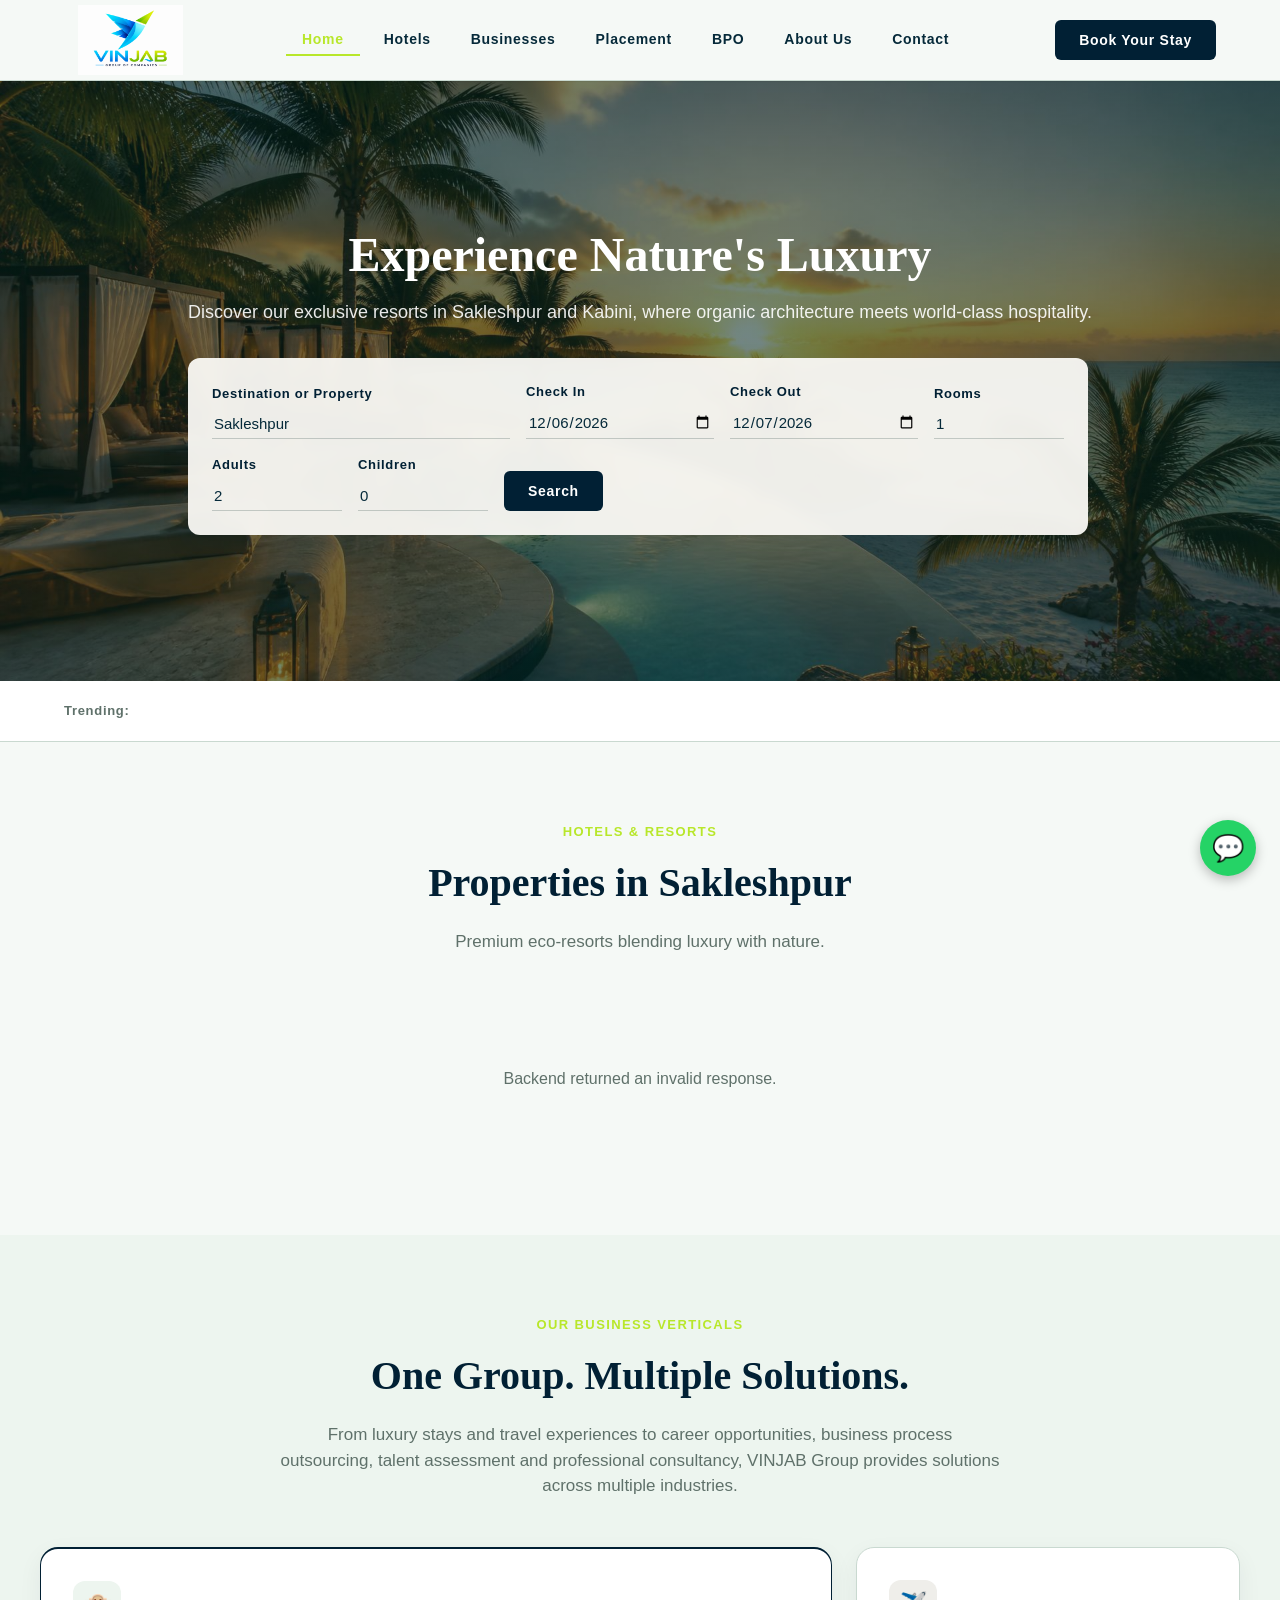
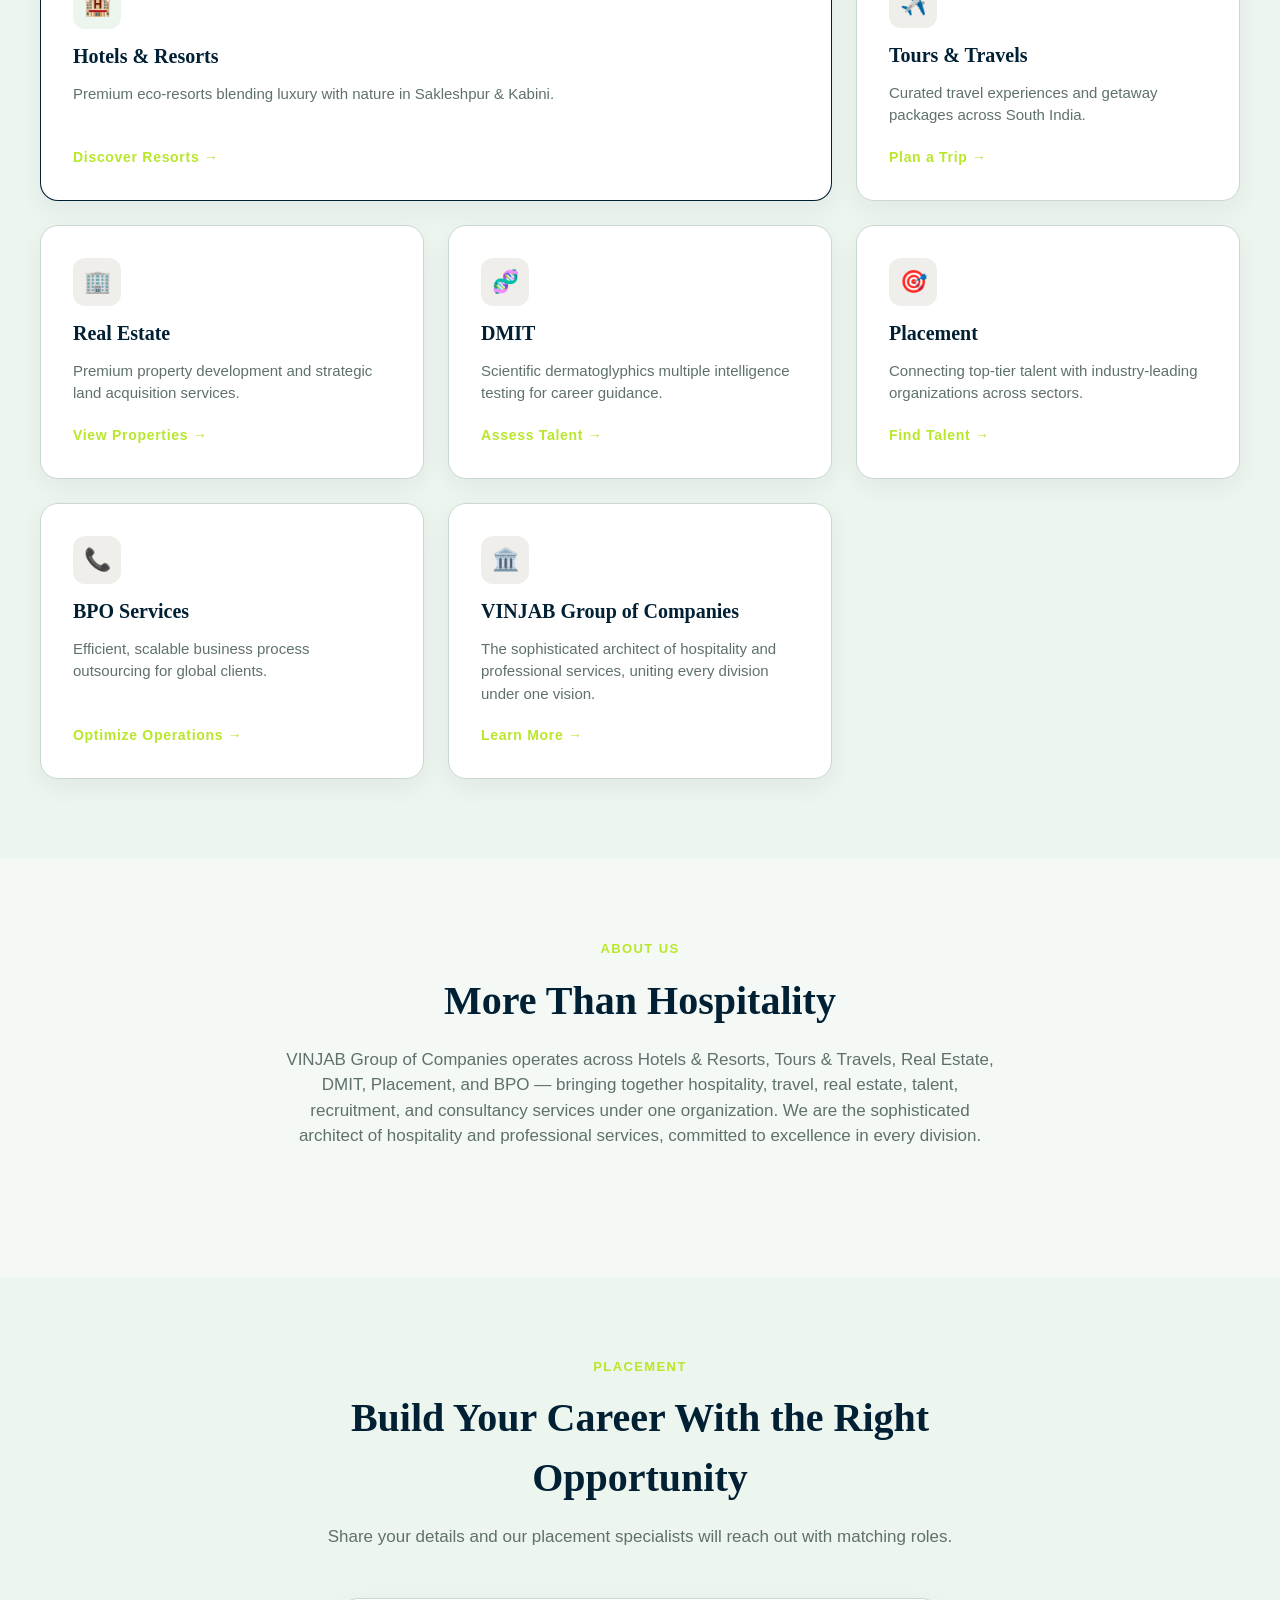
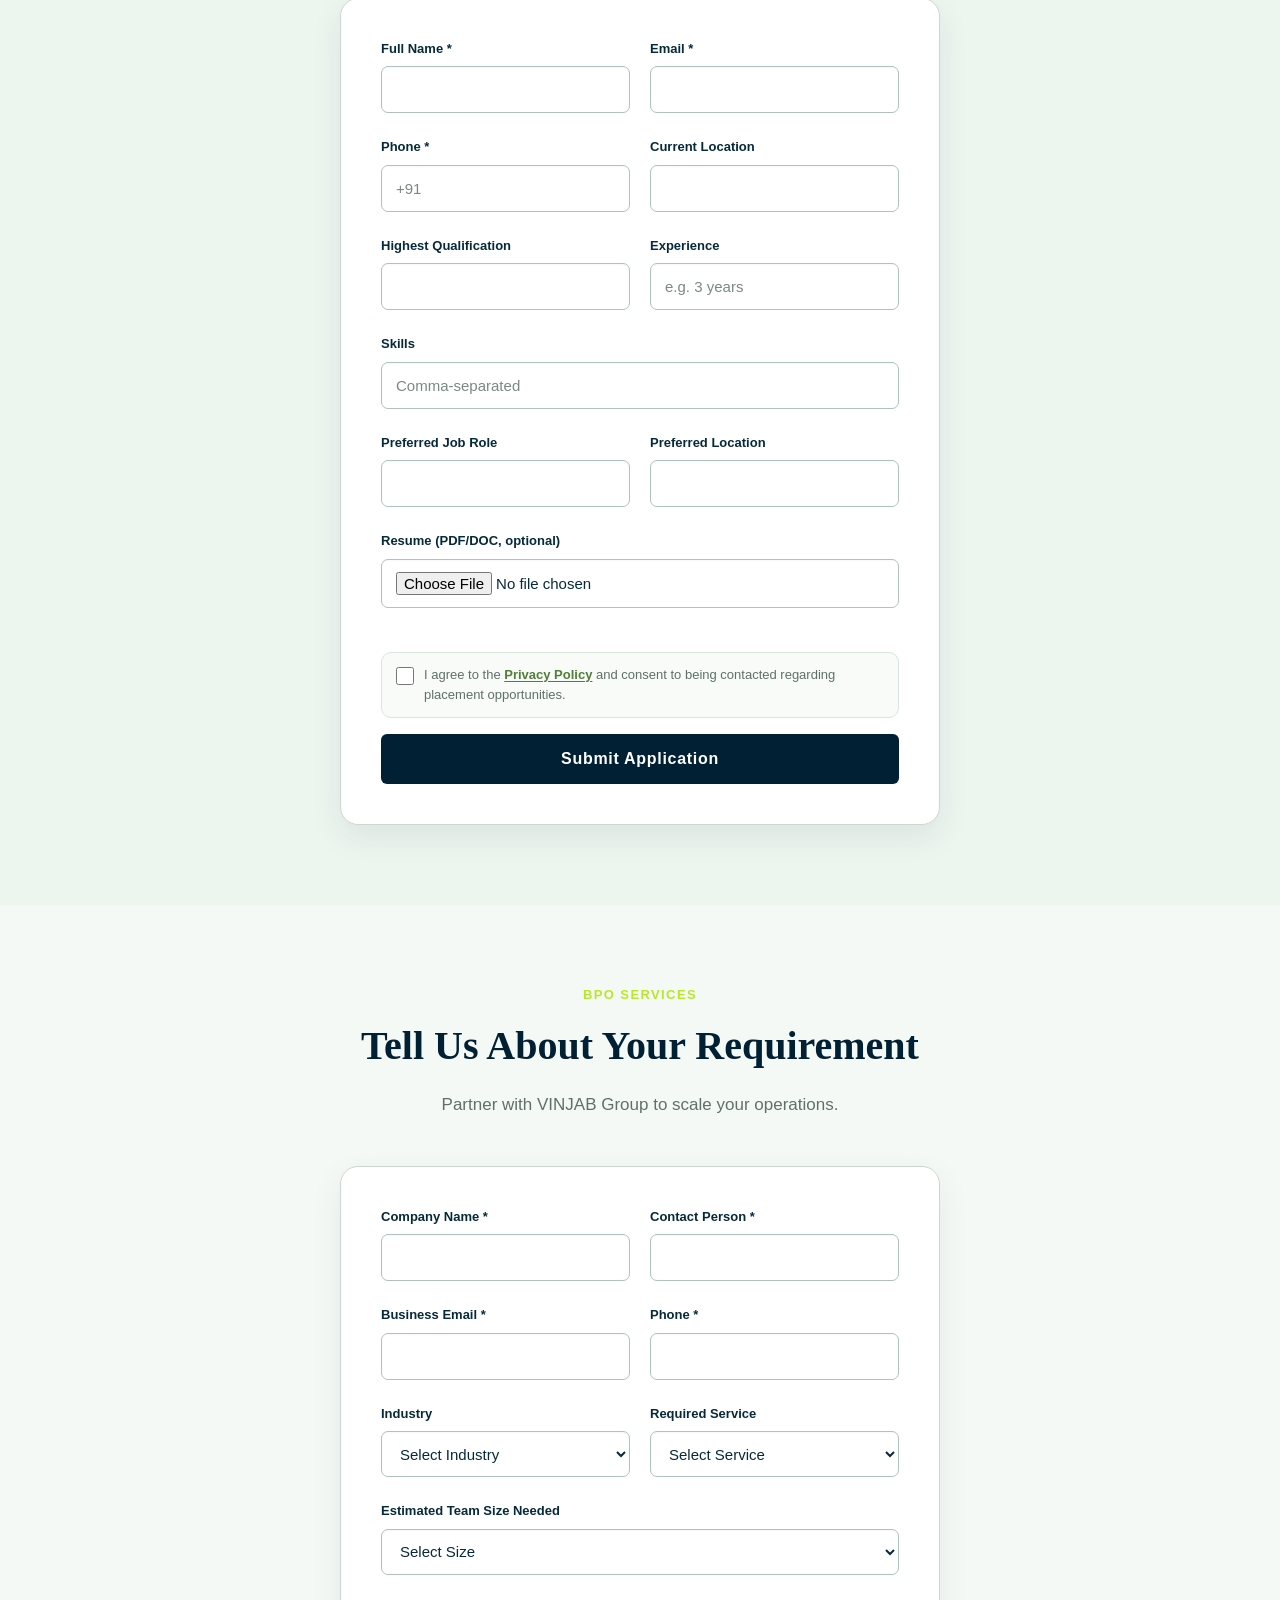
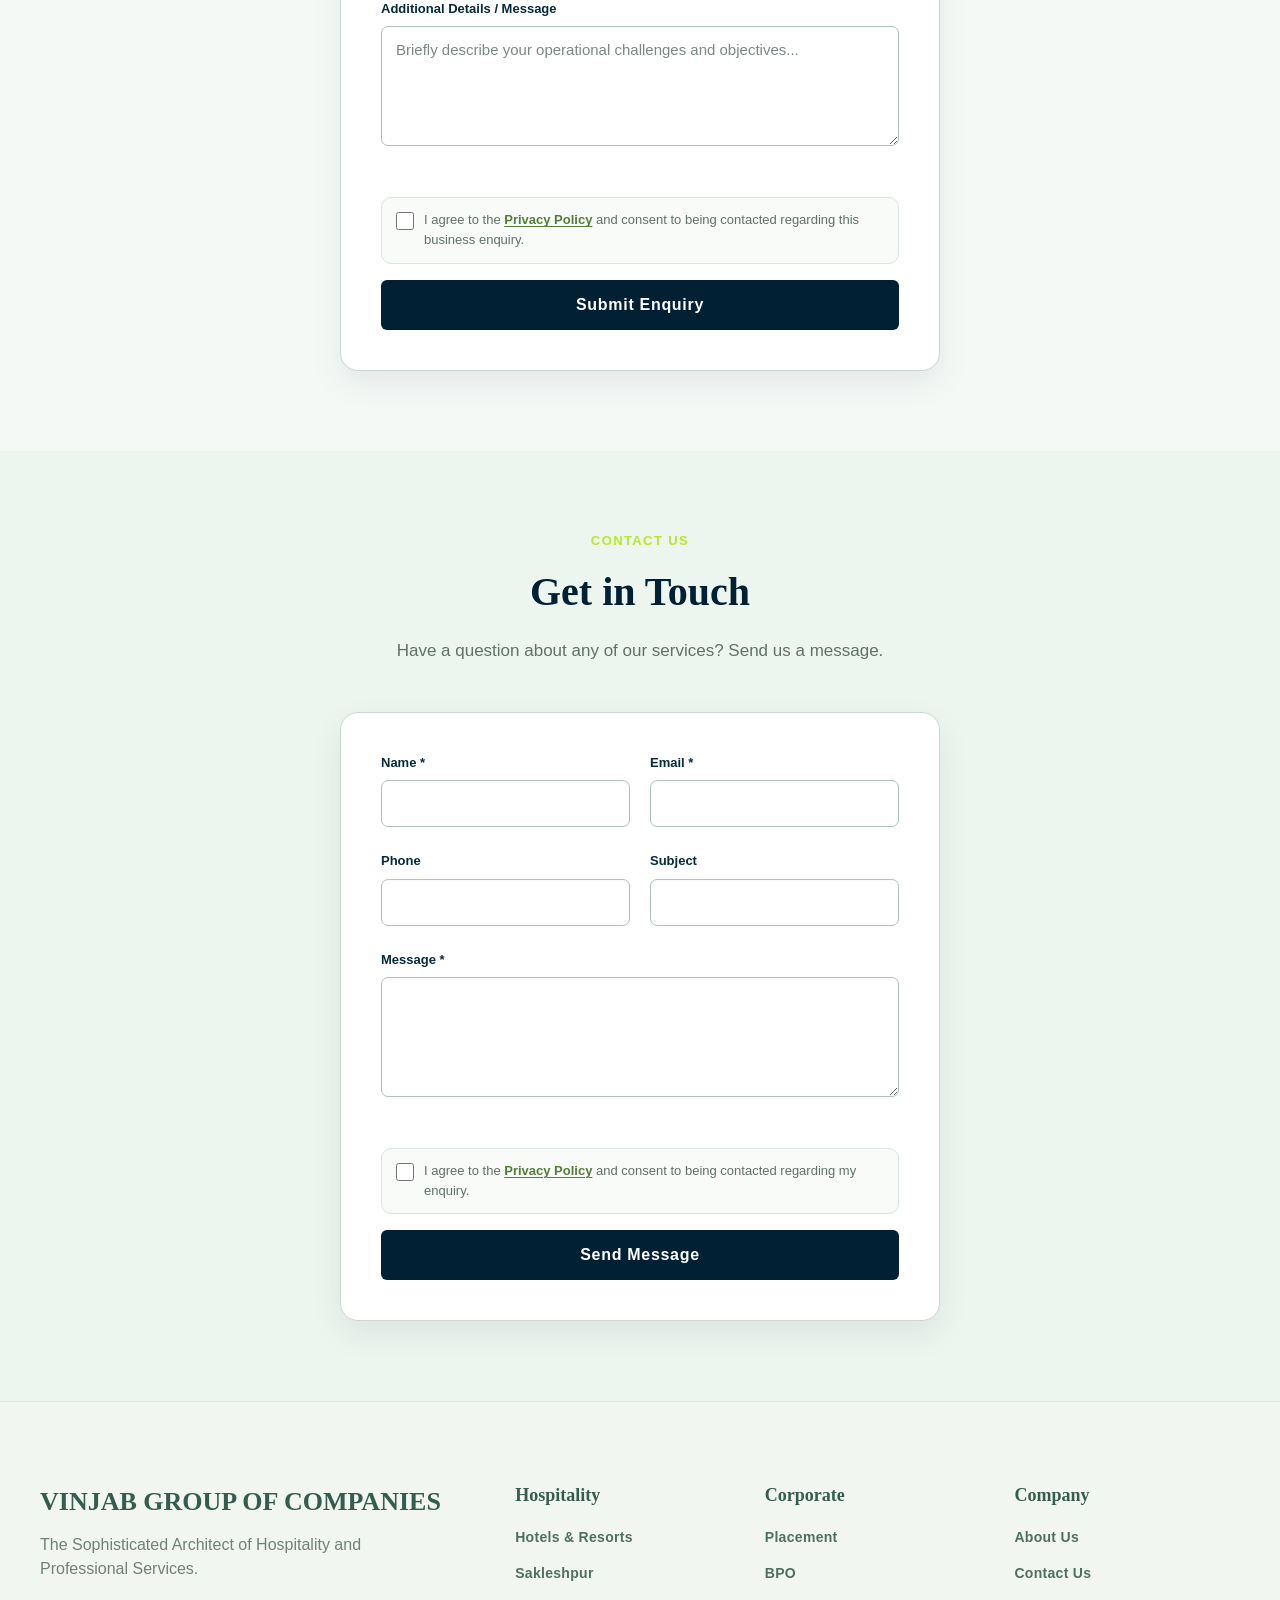
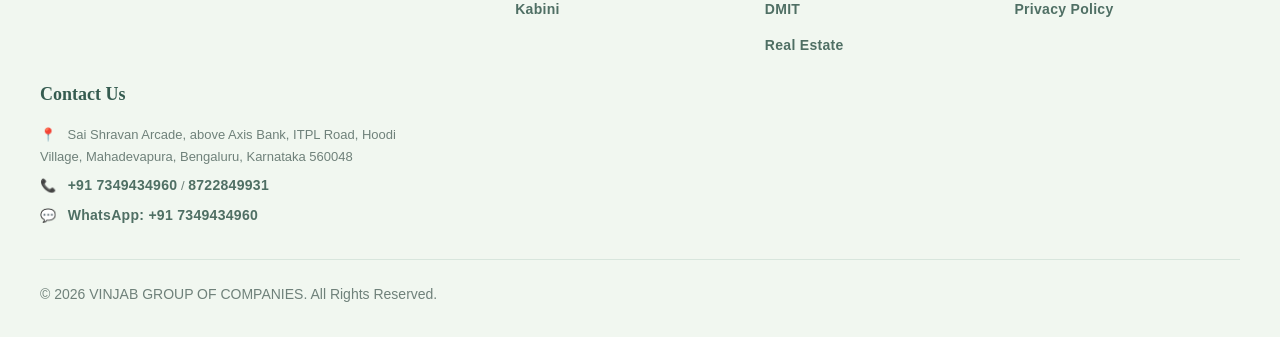
==== commit c0eecbb8: "Update index.html" ====
--- a/index.html
+++ b/index.html
@@ -4,6 +4,7 @@
   <!-- Basic SEO -->
   <meta charset="utf-8">
   <meta name="viewport" content="width=device-width, initial-scale=1">
+  <meta name="msvalidate.01" content="81AB42948C96AD79C661223075DDB37D" />
 
   <title>VINJAB Group of Companies | Hotels, Resorts, Placement & BPO</title>
 
@@ -20,8 +21,9 @@
 
   <!-- VINJAB Favicon -->
 
-<link rel="icon" type="image/png" href="/favicon.png">
-<link rel="shortcut icon" type="image/png" href="/favicon.png">
+  <link rel="icon" type="image/png" sizes="48x48" href="/favicon.png">
+  <link rel="icon" type="image/png" sizes="192x192" href="/favicon.png">
+  <link rel="apple-touch-icon" href="/favicon.png">
 
   <!-- Open Graph -->
   <meta property="og:title" content="VINJAB Group of Companies">
@@ -70,7 +72,7 @@
     <div class="container">      <div class="brand brand-with-logo" aria-label="VINJAB Group of Companies">
         <img
           class="vinjab-header-logo-full"
-          src="[data-uri]"
+          src="/images/vinjab-logo.png"
           alt="VINJAB Group of Companies"
           draggable="false">
       </div>
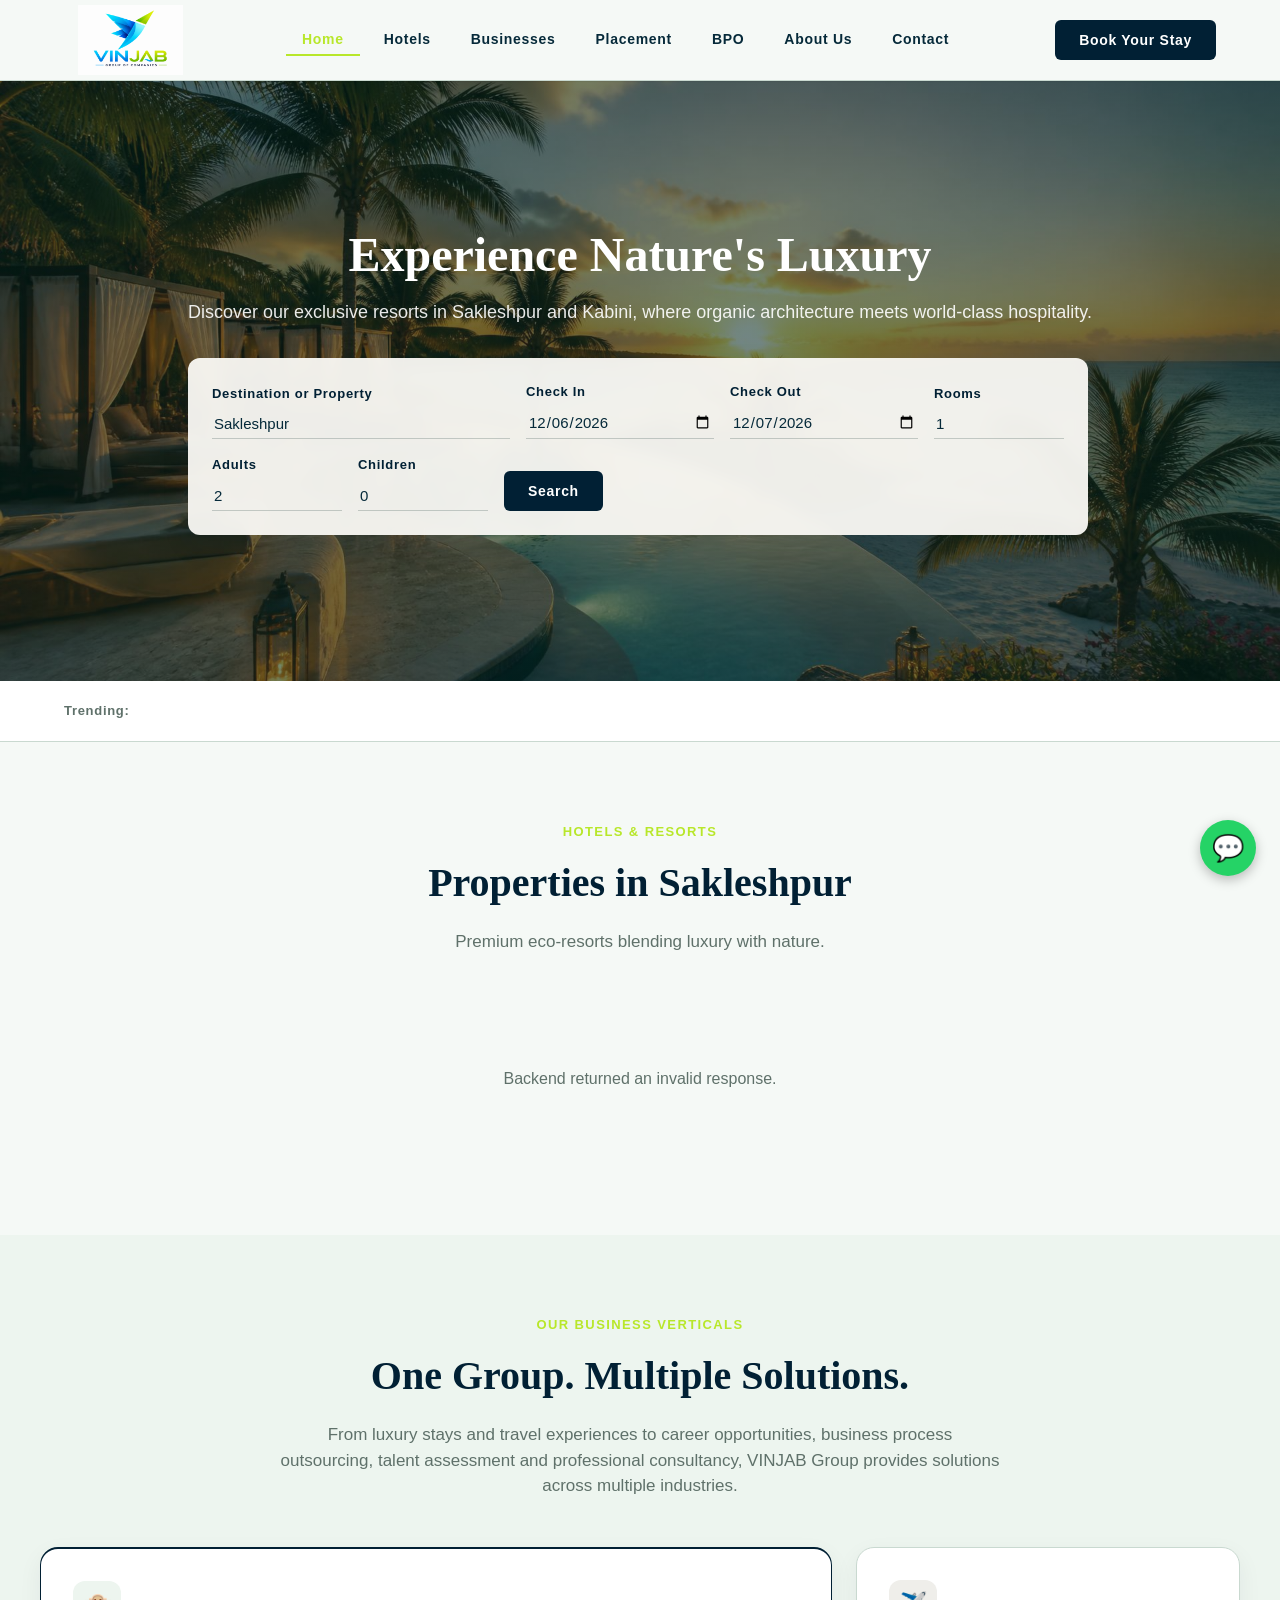
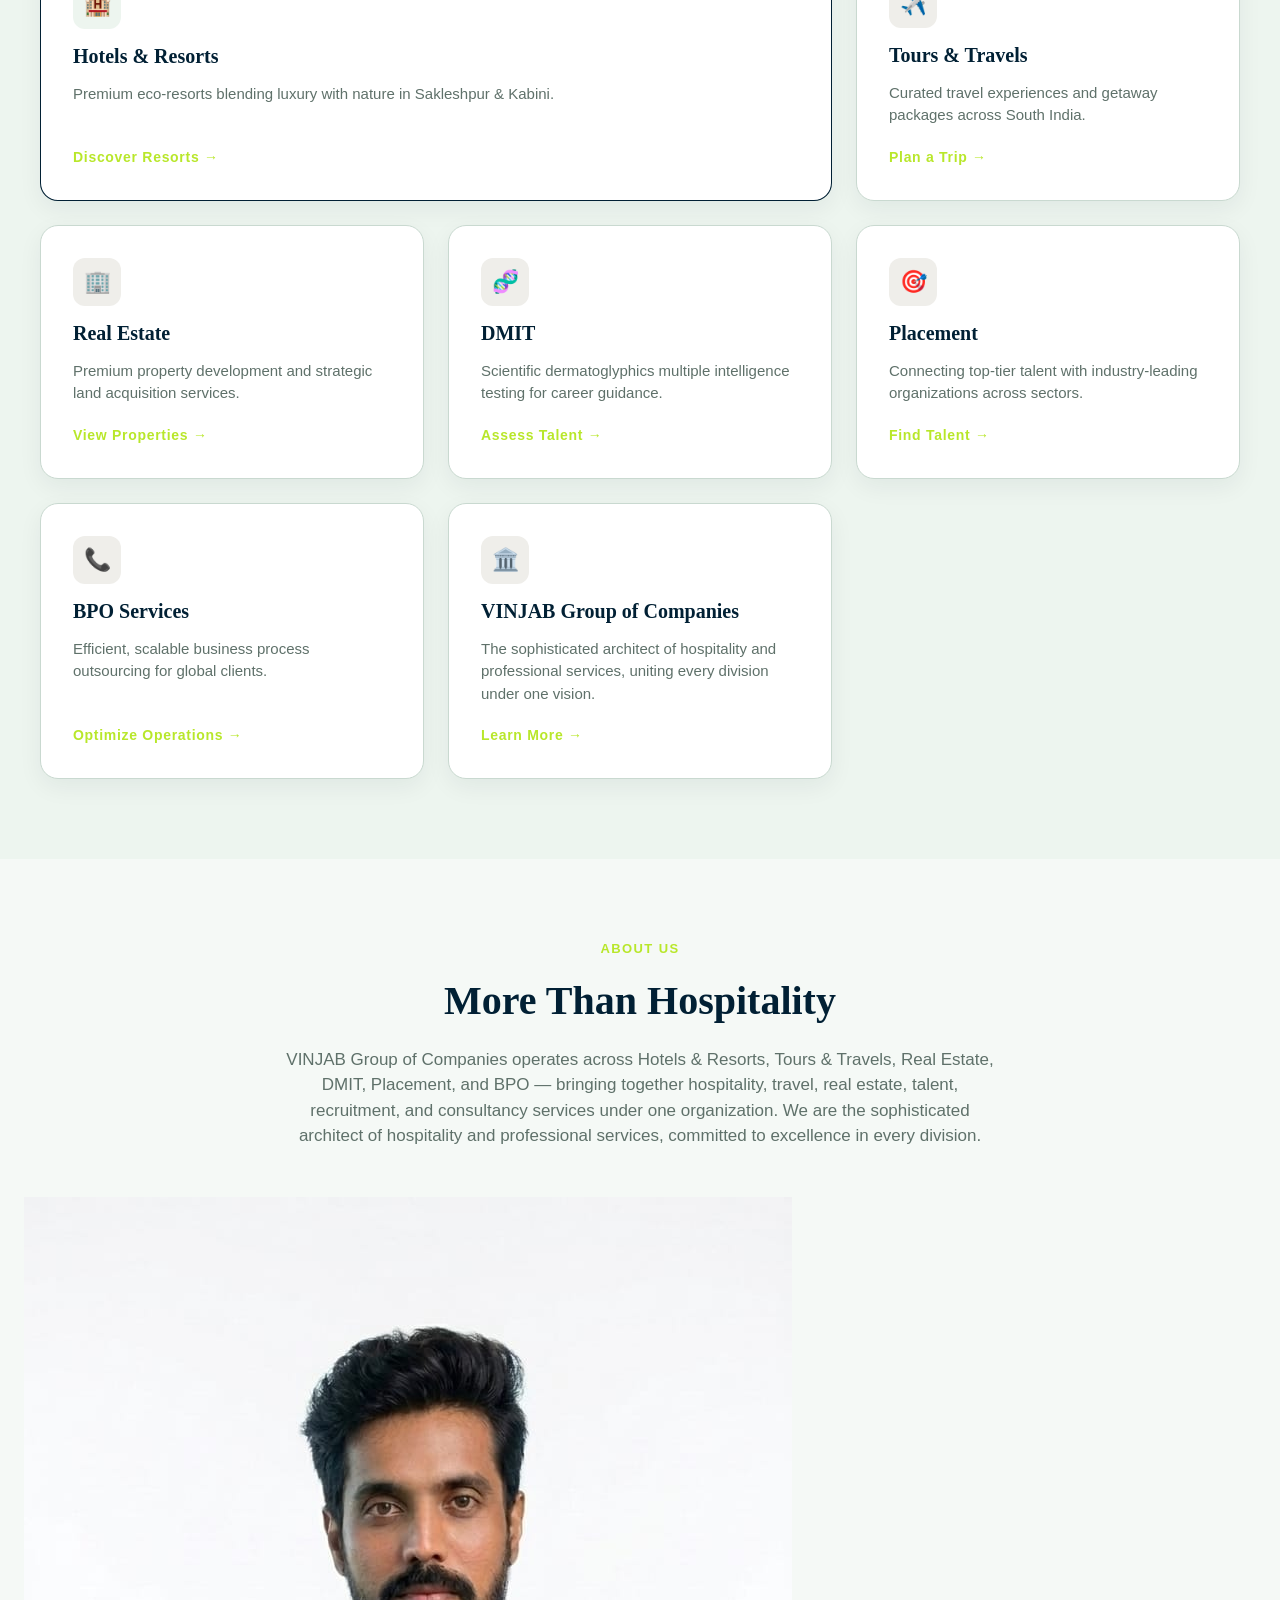
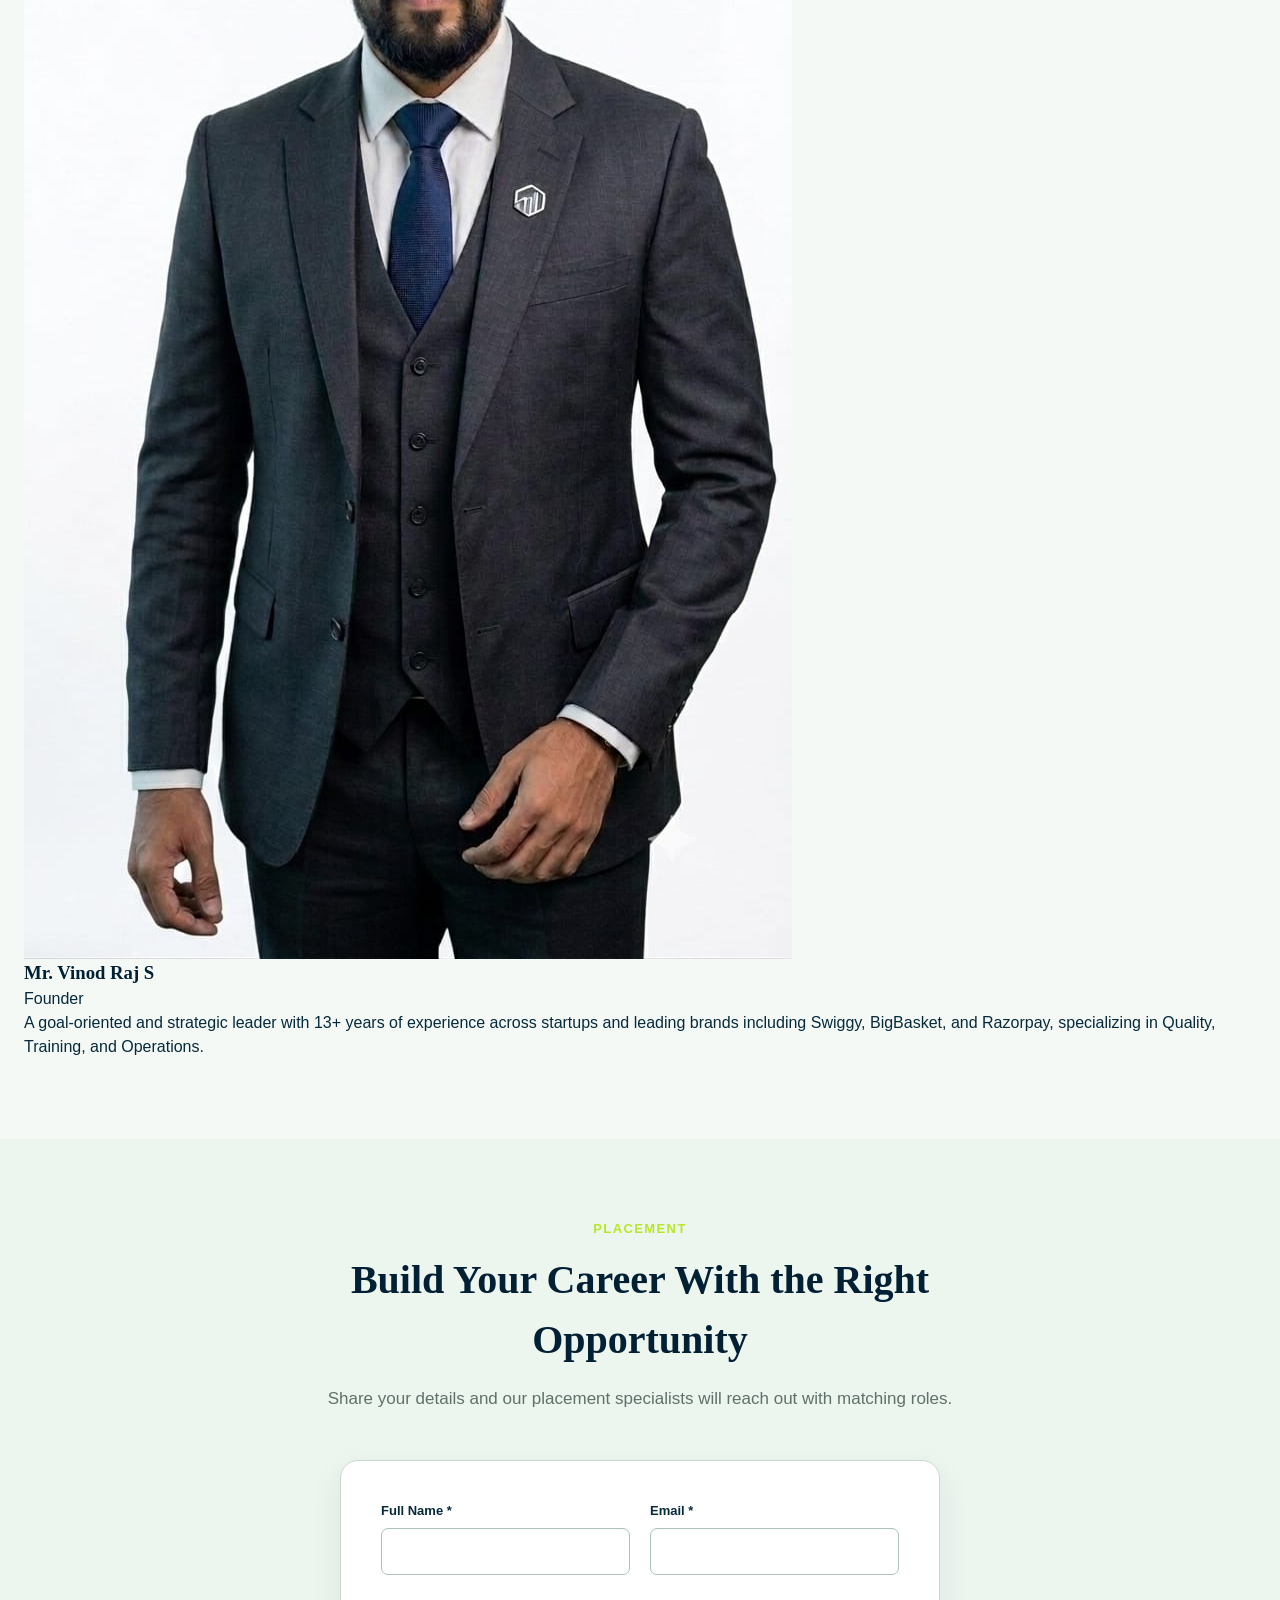
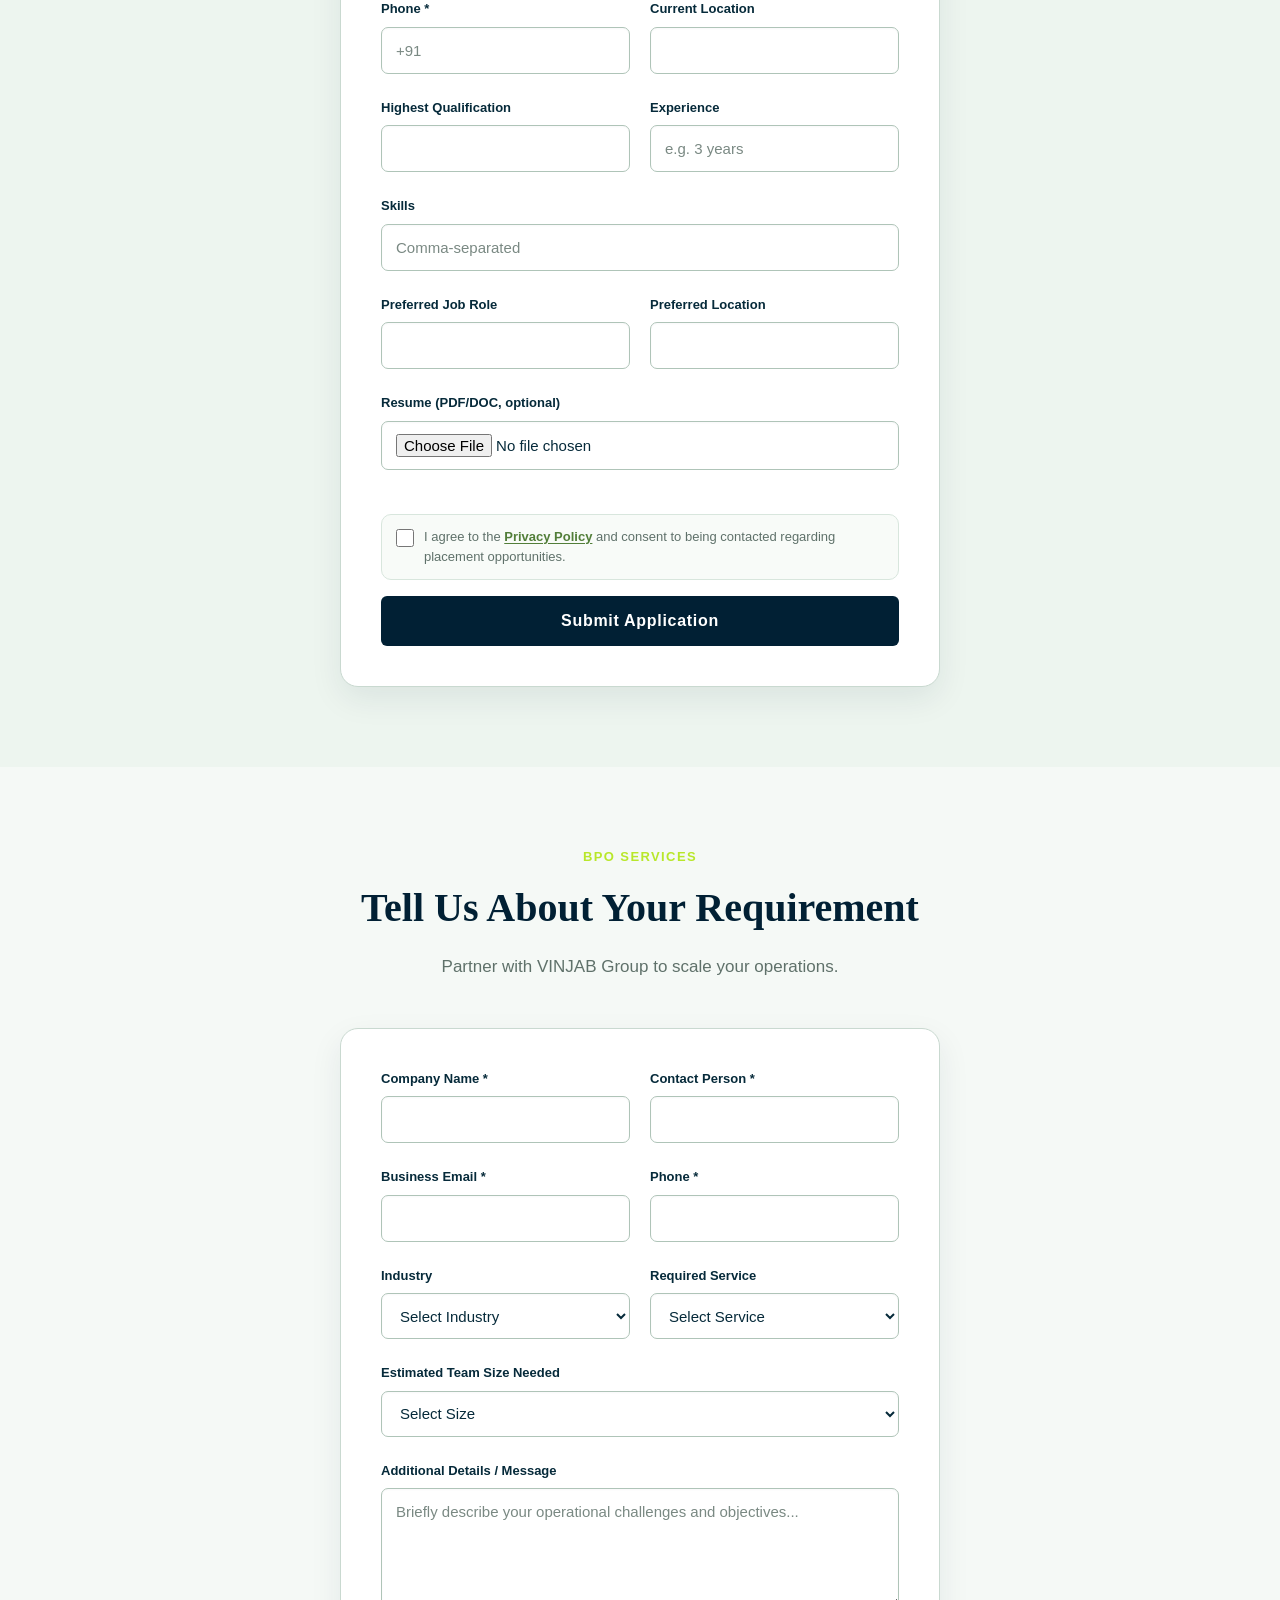
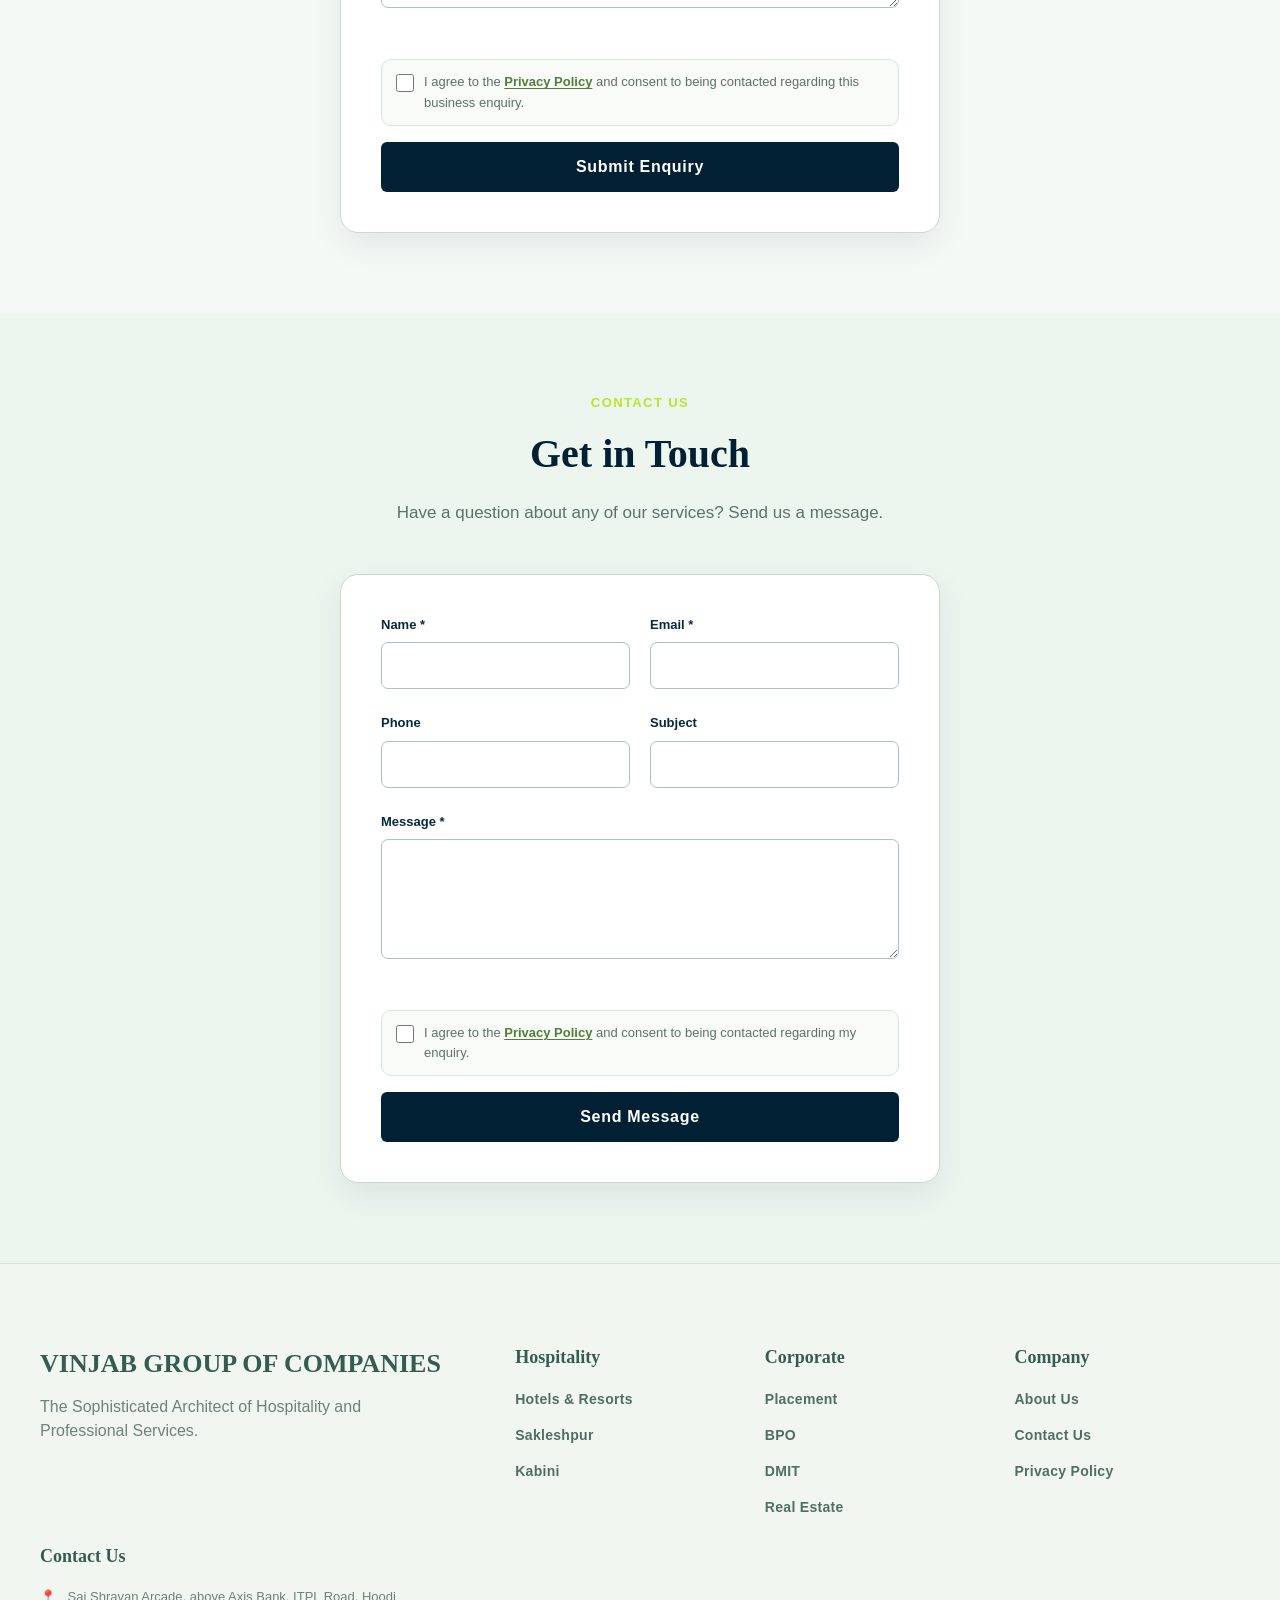
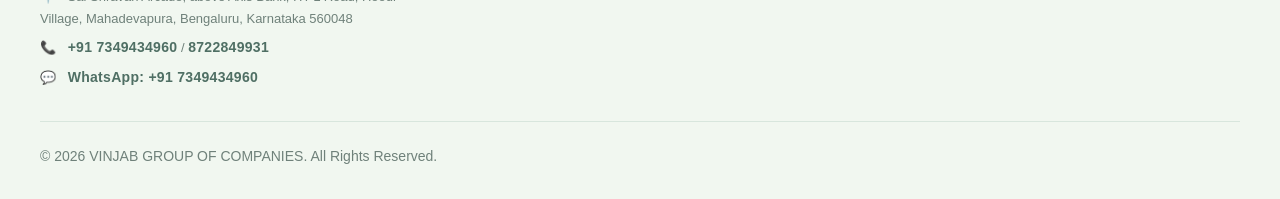
==== commit a8dff392: "Update index.html" ====
--- a/index.html
+++ b/index.html
@@ -205,13 +205,32 @@
     </section>
 
     <!-- ================= ABOUT US ================= -->
-    <section class="page-section" id="about">
-      <div class="section-header">
-        <span class="eyebrow">About Us</span>
-        <h2>More Than Hospitality</h2>
-        <p>VINJAB Group of Companies operates across Hotels &amp; Resorts, Tours &amp; Travels, Real Estate, DMIT, Placement, and BPO — bringing together hospitality, travel, real estate, talent, recruitment, and consultancy services under one organization. We are the sophisticated architect of hospitality and professional services, committed to excellence in every division.</p>
-      </div>
-    </section>
+<section class="page-section" id="about">
+  <div class="section-header">
+    <span class="eyebrow">About Us</span>
+    <h2>More Than Hospitality</h2>
+    <p>VINJAB Group of Companies operates across Hotels &amp; Resorts, Tours &amp; Travels, Real Estate, DMIT, Placement, and BPO — bringing together hospitality, travel, real estate, talent, recruitment, and consultancy services under one organization. We are the sophisticated architect of hospitality and professional services, committed to excellence in every division.</p>
+  </div>
+
+  <!-- Founder -->
+  <div class="founder-section">
+    <div class="founder-photo-wrapper">
+      <img
+        src="/images/vinod-raj-s.jpeg"
+        alt="Mr. Vinod Raj S - Founder of VINJAB Group of Companies"
+        class="founder-photo"
+        loading="lazy">
+    </div>
+
+    <div class="founder-info">
+      <h3>Mr. Vinod Raj S</h3>
+      <p class="founder-title">Founder</p>
+      <p>
+        A goal-oriented and strategic leader with 13+ years of experience across startups and leading brands including Swiggy, BigBasket, and Razorpay, specializing in Quality, Training, and Operations.
+      </p>
+    </div>
+  </div>
+</section>
 
     <!-- ================= PLACEMENT LEAD FORM ================= -->
     <section class="page-section section-alt" id="placement">
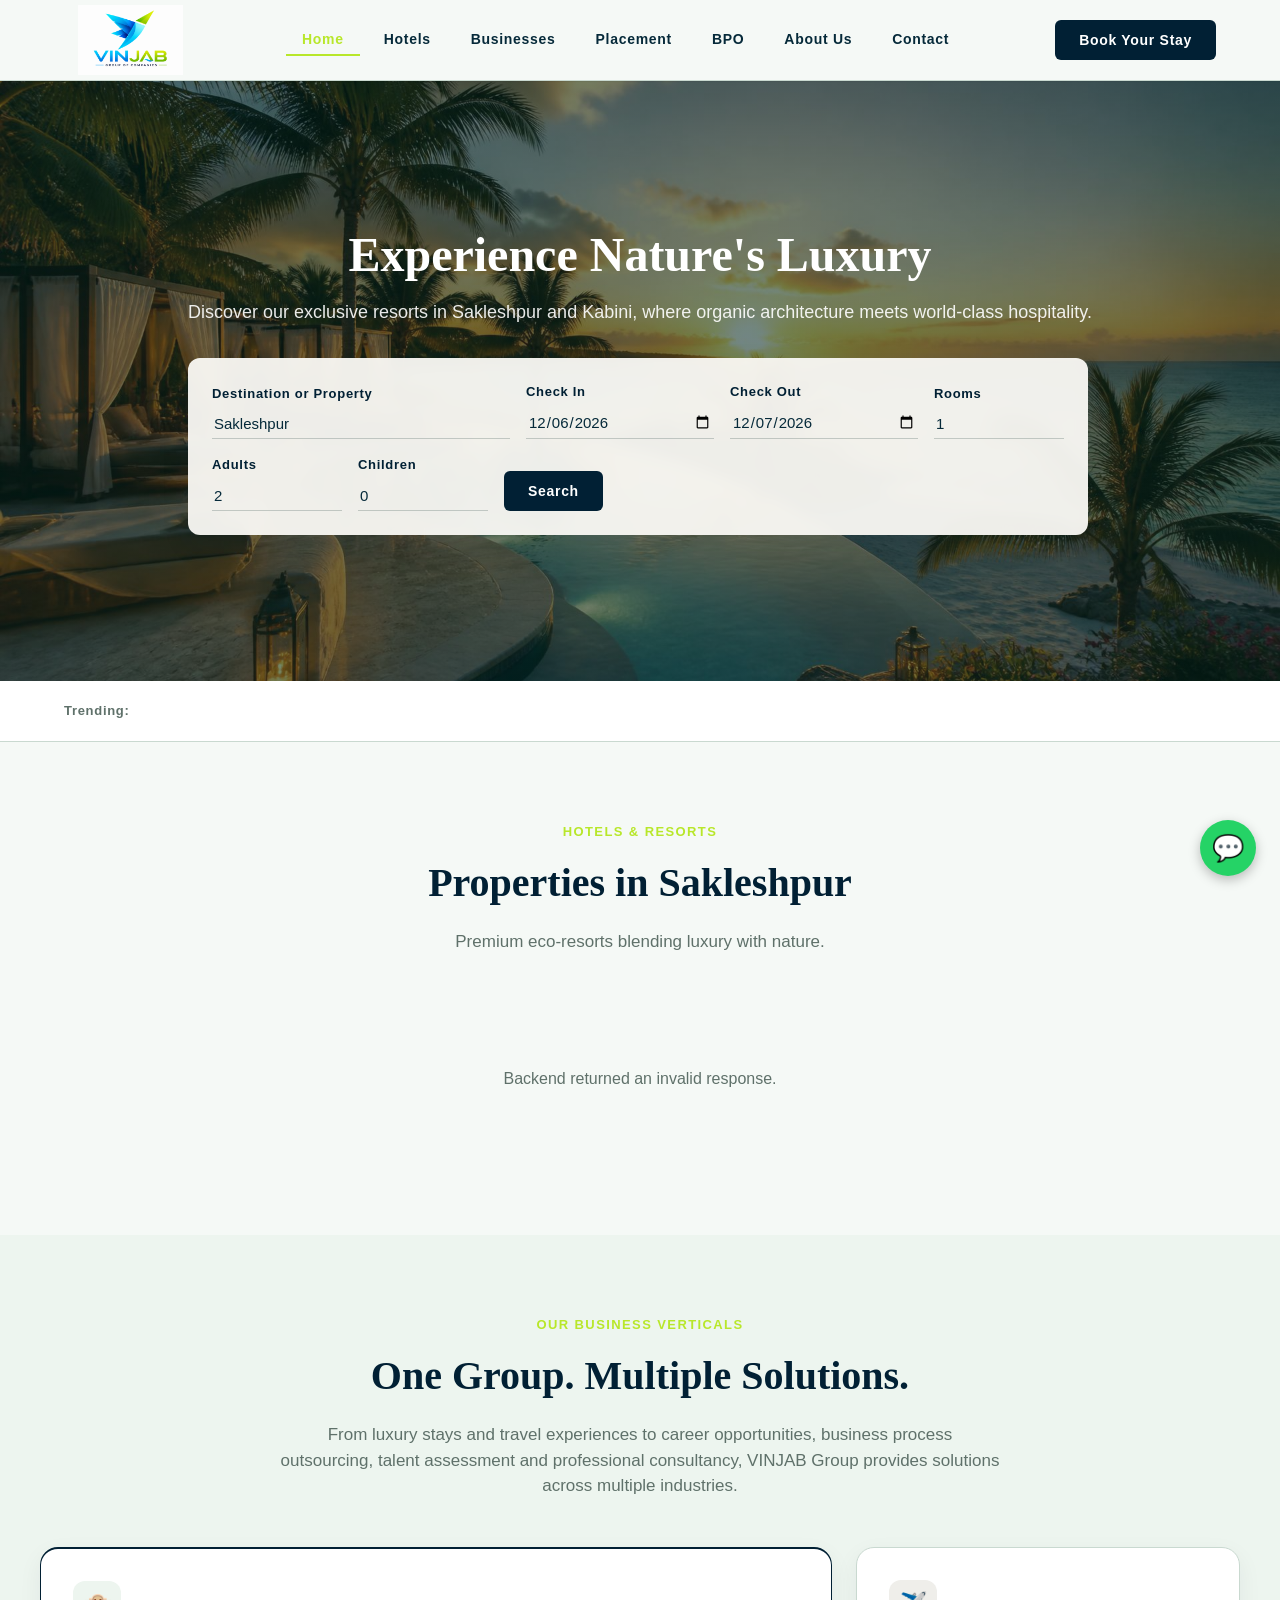
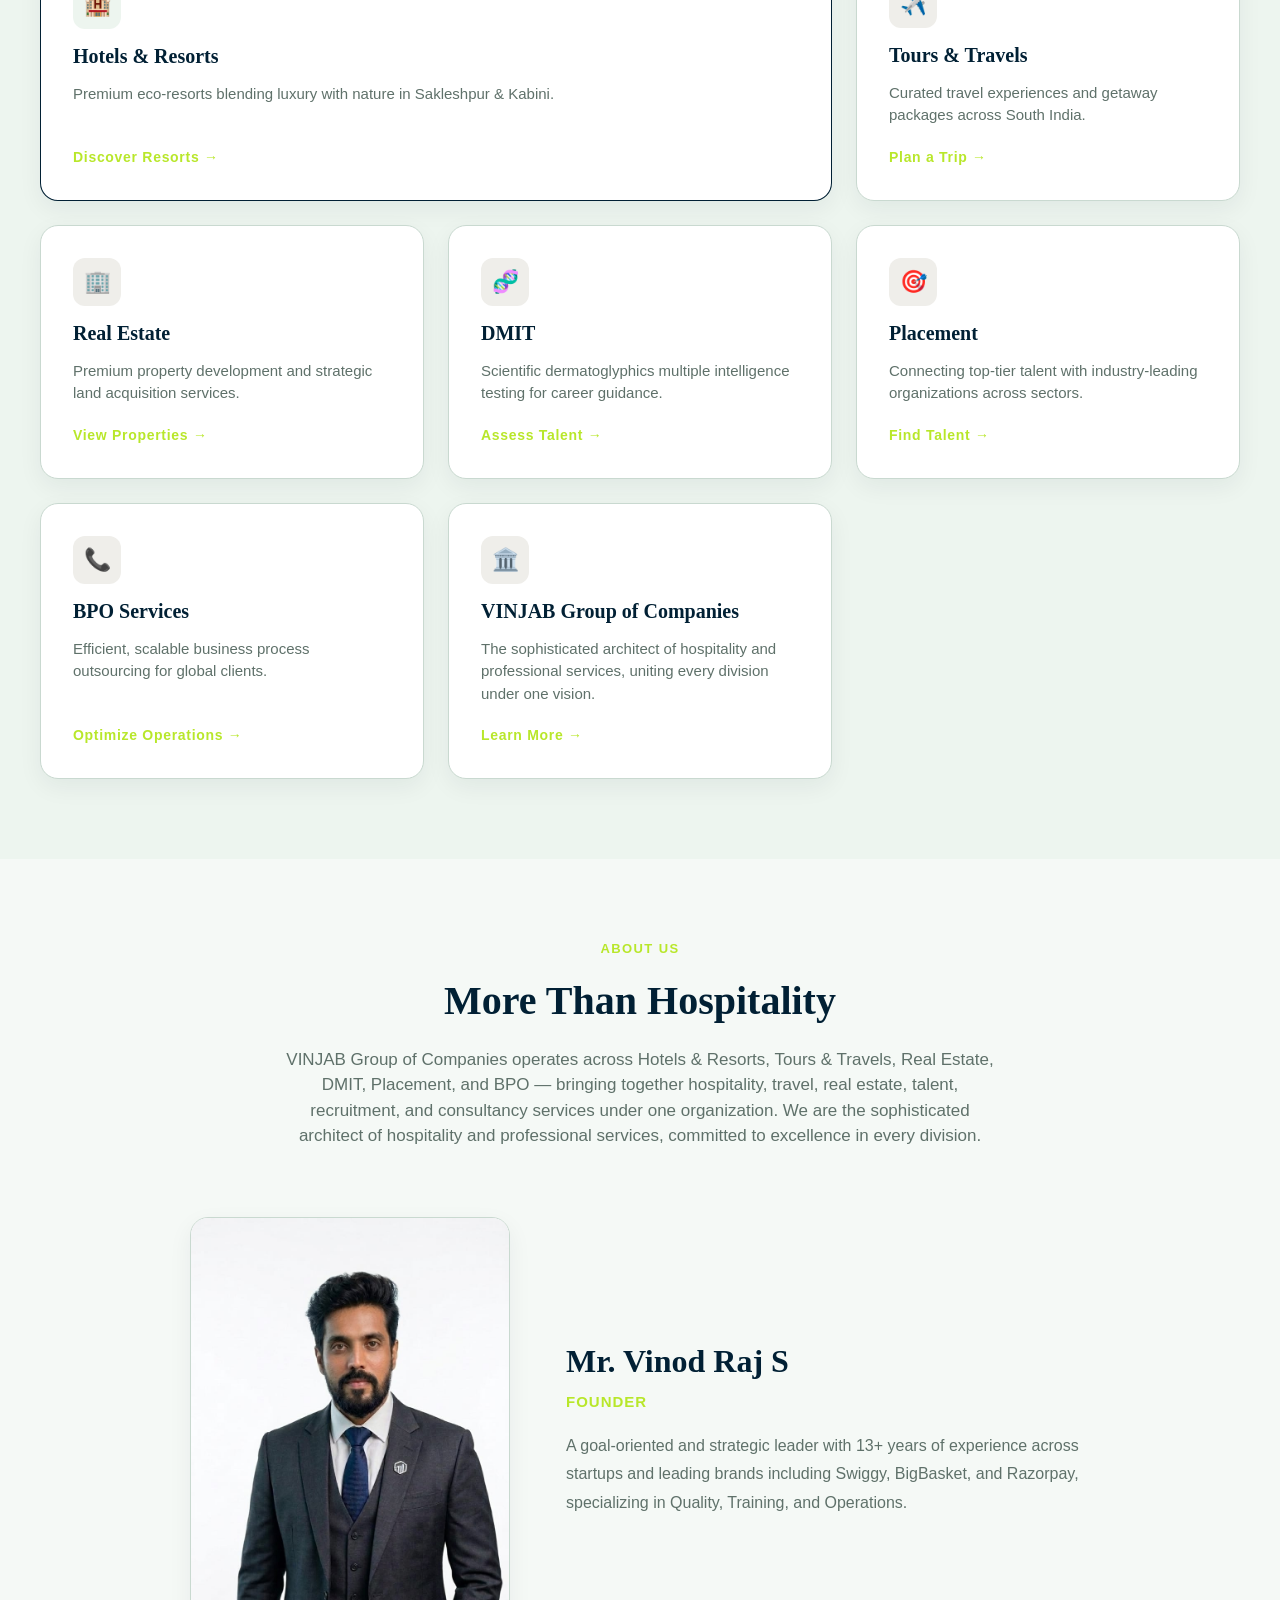
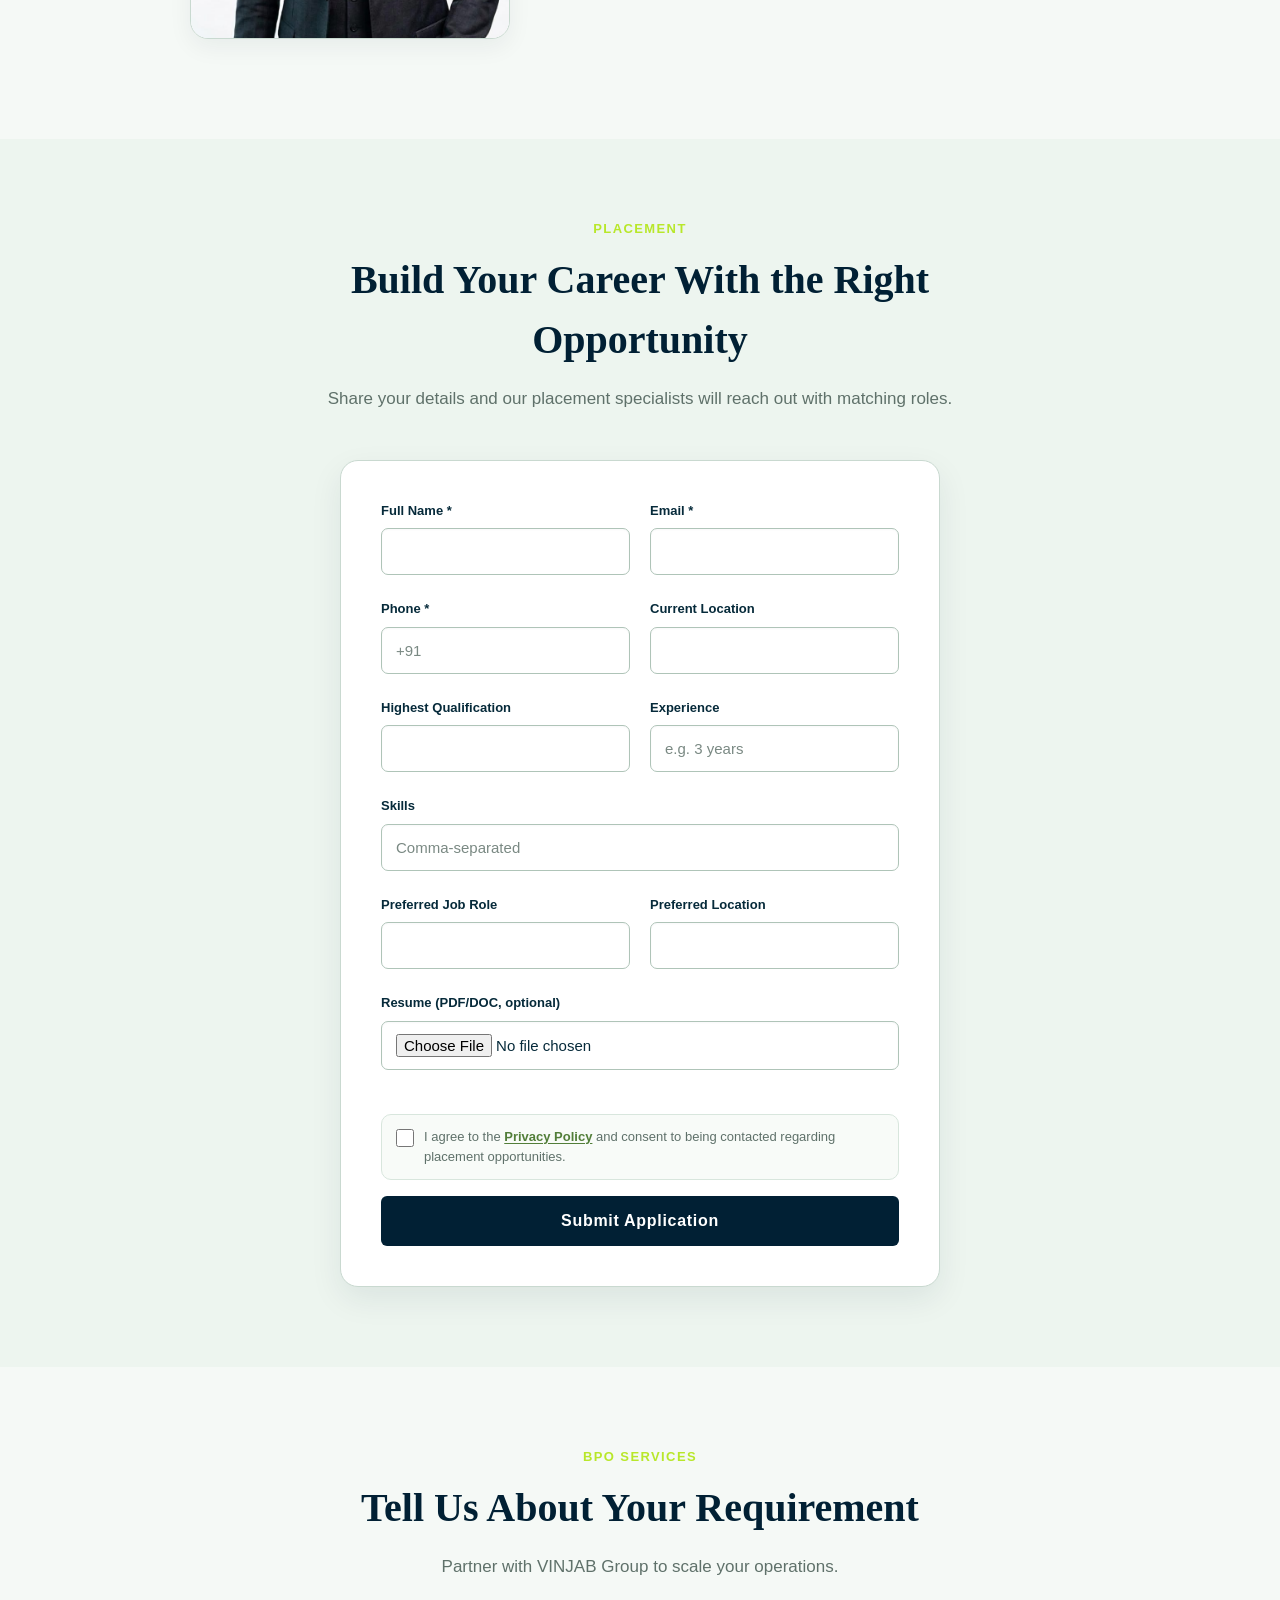
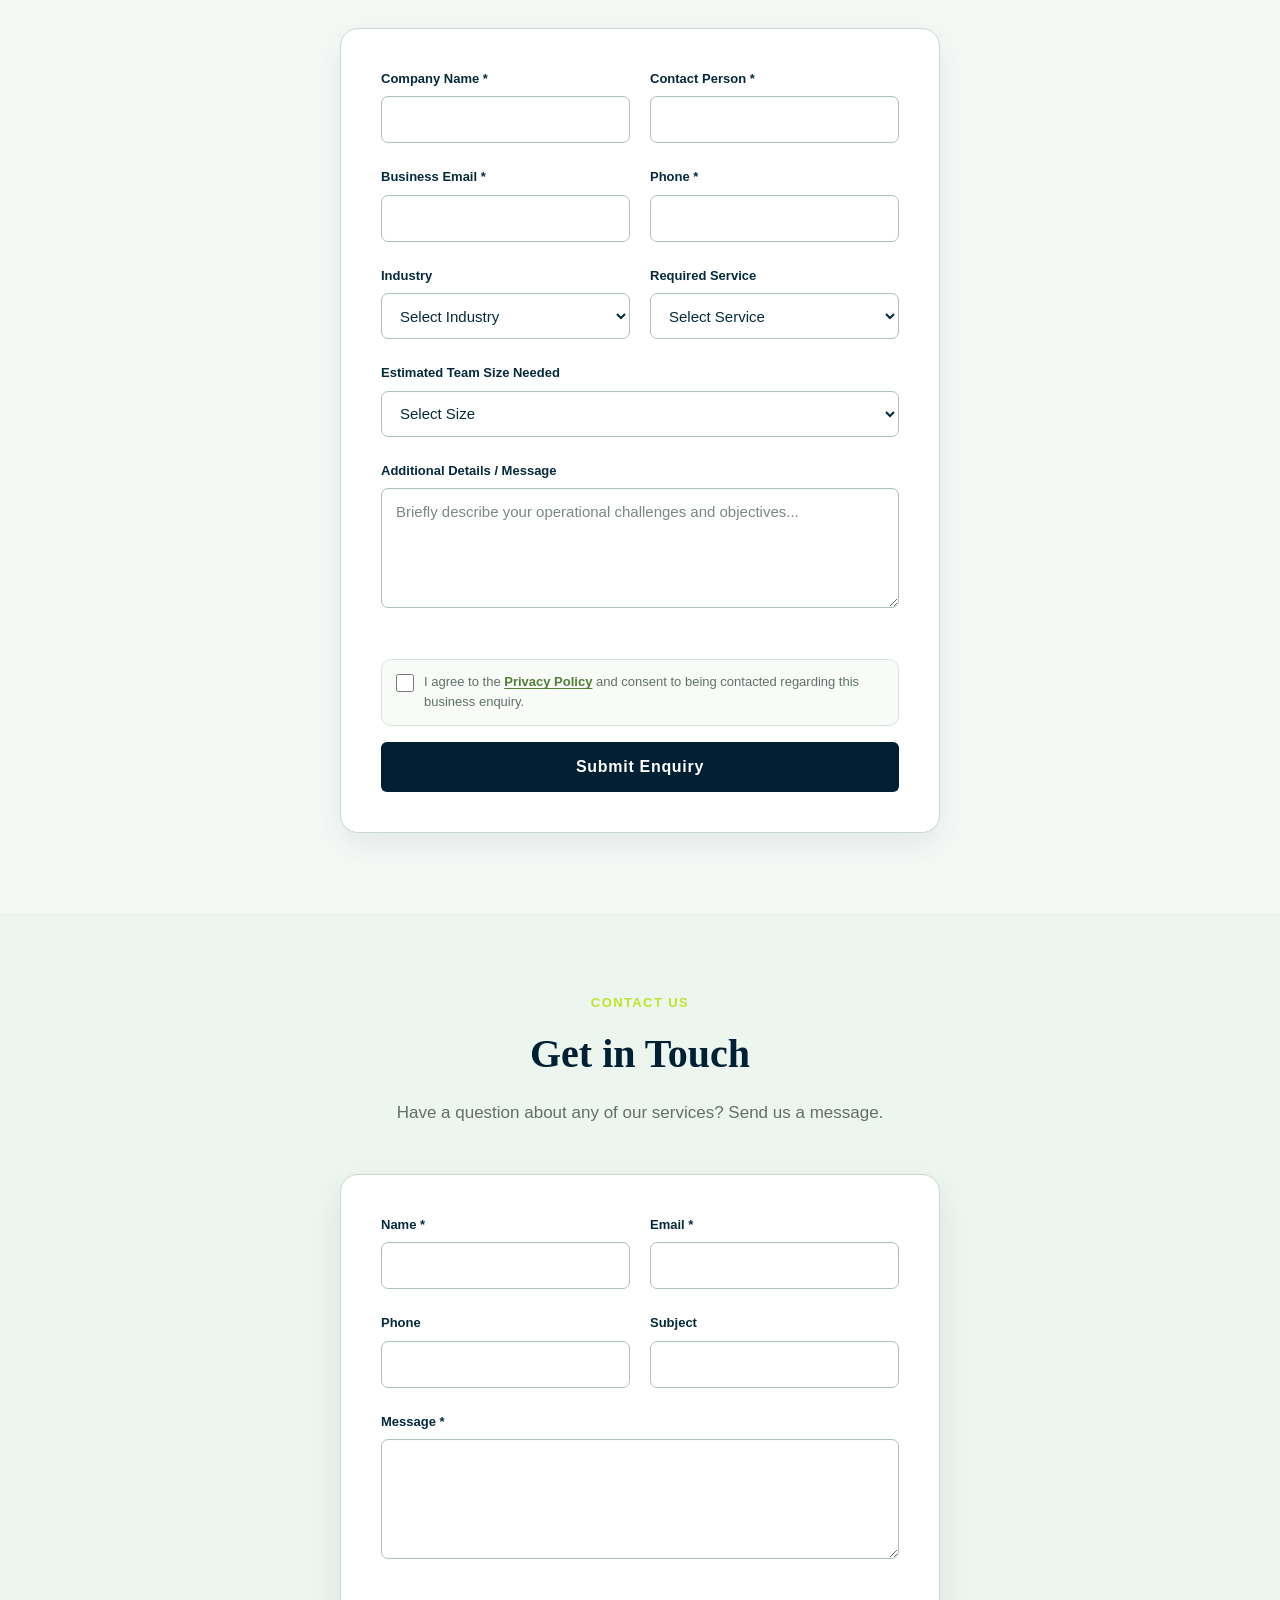
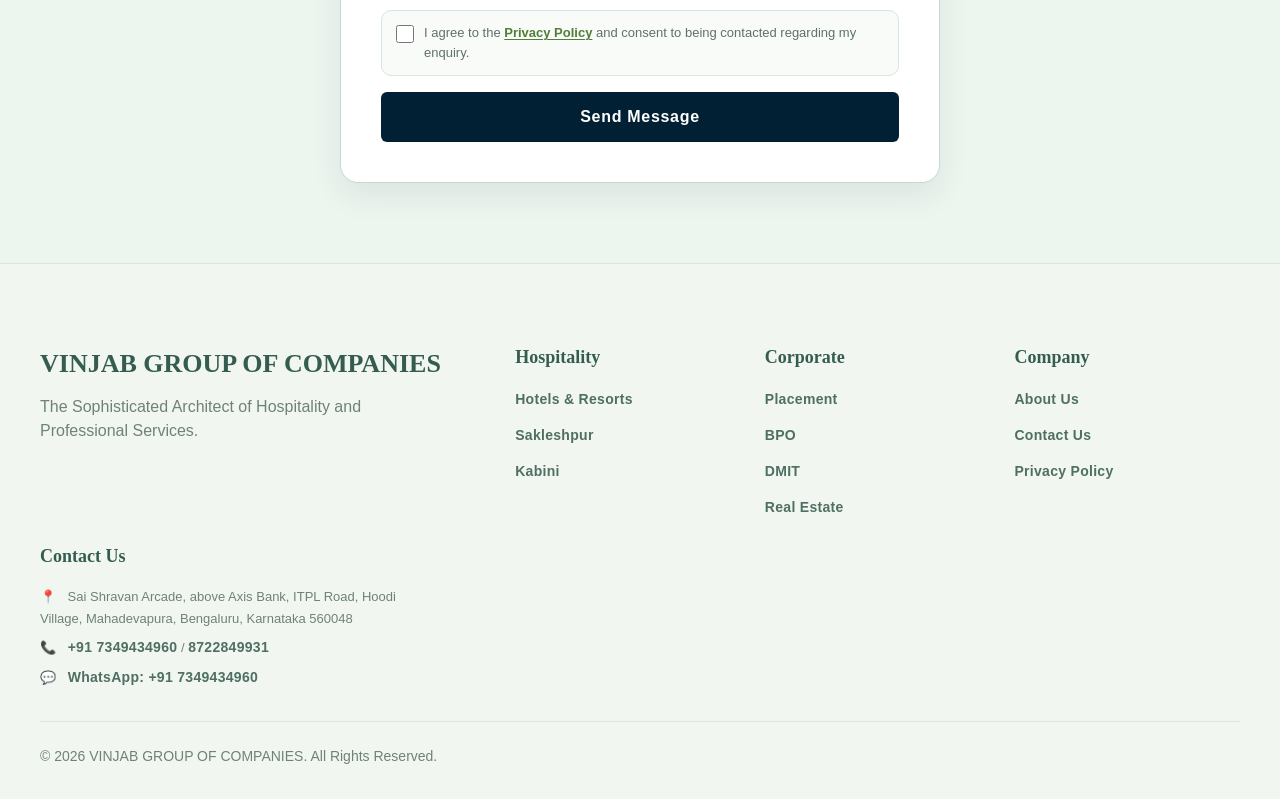
==== commit a78629d7: "Update index.html" ====
--- a/index.html
+++ b/index.html
@@ -48,7 +48,7 @@
     "@context": "https://schema.org",
     "@type": "Organization",
     "name": "VINJAB Group of Companies",
-    "url": "https://www.vinjab.com/"
+    "url": 
   }
   </script>
 
--- a/styles.css
+++ b/styles.css
@@ -1473,3 +1473,83 @@
       height: 60px;
     }
   }
+/* ============================================================
+   VINJAB FOUNDER SECTION
+   ============================================================ */
+
+.founder-section {
+  max-width: 900px;
+  margin: 0 auto;
+  display: flex;
+  align-items: center;
+  gap: 56px;
+  padding: 20px 0;
+}
+
+.founder-photo-wrapper {
+  flex: 0 0 320px;
+  background: var(--white);
+  border-radius: var(--radius-lg);
+  overflow: hidden;
+  box-shadow: var(--shadow-card);
+  border: 1px solid var(--border-color);
+}
+
+.founder-photo {
+  width: 100%;
+  height: 420px;
+  object-fit: cover;
+  object-position: center top;
+}
+
+.founder-info {
+  flex: 1;
+}
+
+.founder-info h3 {
+  font-size: 32px;
+  margin-bottom: 6px;
+}
+
+.founder-title {
+  color: var(--color-accent);
+  font-weight: 700;
+  font-size: 15px;
+  letter-spacing: 1px;
+  text-transform: uppercase;
+  margin-bottom: 18px;
+}
+
+.founder-info > p:last-child {
+  color: var(--color-text-soft);
+  font-size: 16px;
+  line-height: 1.8;
+}
+
+/* ---------- Founder mobile ---------- */
+
+@media (max-width: 768px) {
+
+  .founder-section {
+    flex-direction: column;
+    gap: 28px;
+    padding: 0;
+  }
+
+  .founder-photo-wrapper {
+    width: min(100%, 340px);
+    flex-basis: auto;
+  }
+
+  .founder-photo {
+    height: 420px;
+  }
+
+  .founder-info {
+    text-align: center;
+  }
+
+  .founder-info h3 {
+    font-size: 28px;
+  }
+}
